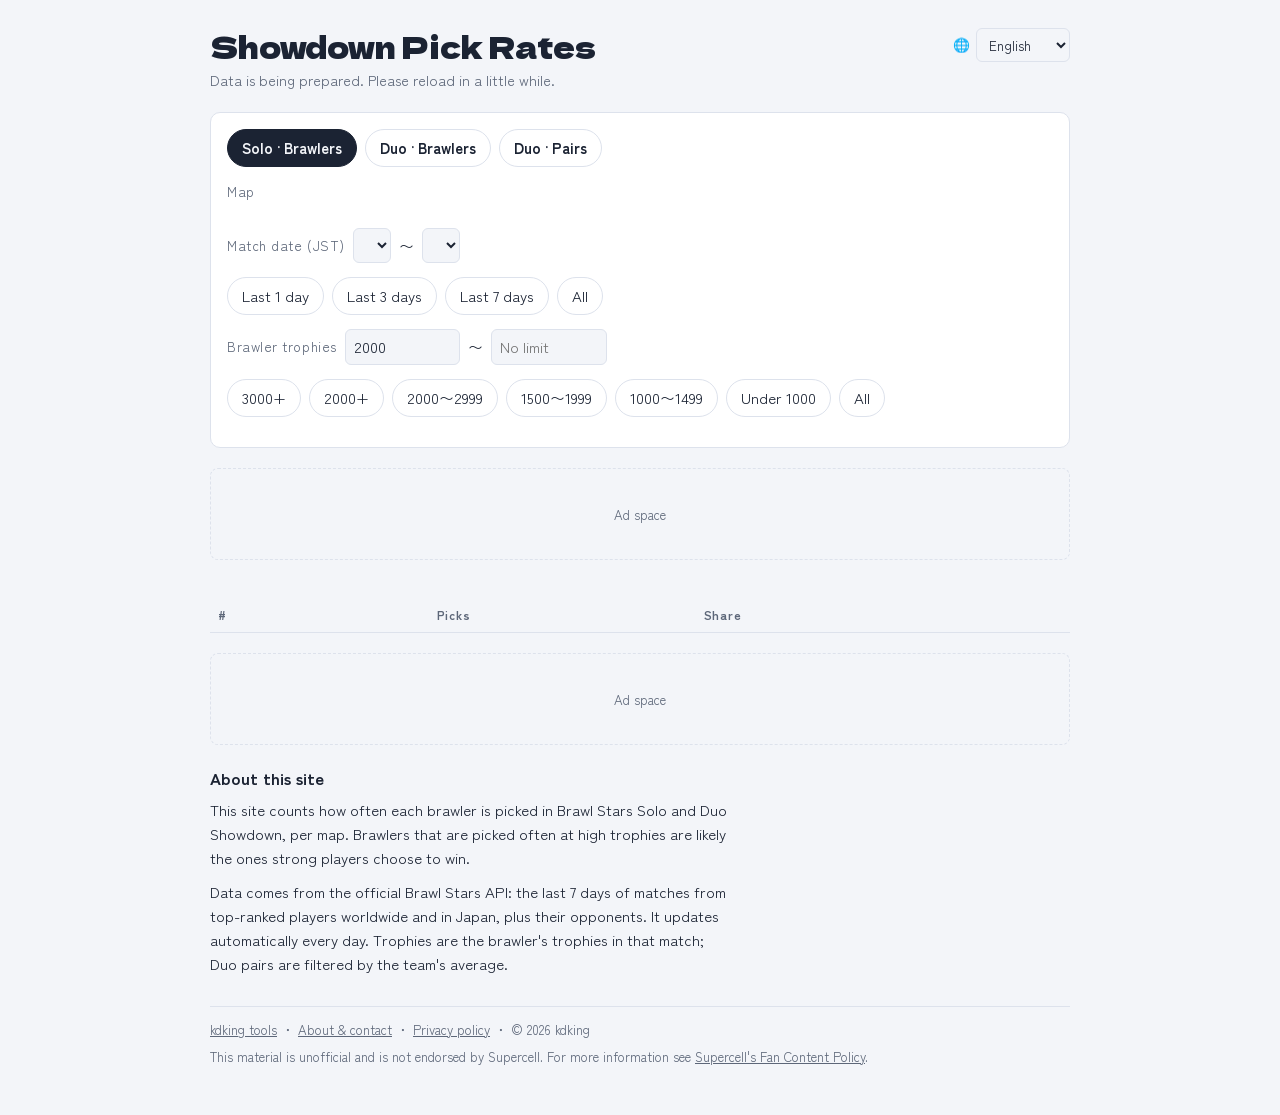
==== site/index.html @ 7e63c202 "使用数をマップ・日付・トロフィー帯ごとに数えて持ち、data.json の肥大化を防ぐ 1時間ごとの収集で試合数が増えても、ページのデータ量がほぼ増えないようにする。 アカウント表示用の3000以上の" ====
<!doctype html>
<html lang="ja">
<head>
<meta charset="utf-8">
<meta name="viewport" content="width=device-width, initial-scale=1, viewport-fit=cover">
<title>バトロワ使用率｜ブロスタ バトルロワイヤルの強キャラ統計</title>
<meta name="description" content="ブロスタ（Brawl Stars）のソロ・デュオバトルロワイヤル（ショーダウン）で、高トロフィー帯によく使われているキャラと組み合わせをマップ別に集計。レート帯・期間を絞って使用数ランキングを確認できます。毎日自動更新。">
<link rel="canonical" href="https://brawl.kdking-tools.com/">
<link rel="alternate" hreflang="ja" href="https://brawl.kdking-tools.com/">
<link rel="alternate" hreflang="en" href="https://brawl.kdking-tools.com/?lang=en">
<link rel="alternate" hreflang="zh-Hans" href="https://brawl.kdking-tools.com/?lang=zh">
<link rel="alternate" hreflang="ko" href="https://brawl.kdking-tools.com/?lang=ko">
<meta property="og:type" content="website">
<meta property="og:title" content="バトロワ使用率">
<meta property="og:description" content="ブロスタのソロ・デュオバトルロワイヤルで高レート帯に使われているキャラと組み合わせのランキング。">
<meta property="og:url" content="https://brawl.kdking-tools.com/">
<meta name="claude:viewport-fit-sides" content="cover">
<link rel="stylesheet" href="https://fonts.googleapis.com/css2?family=Dela+Gothic+One&family=Zen+Kaku+Gothic+New:wght@400;700&display=swap">
<style>
/* Layout: 1カラムの操作盤。上にマップ・期間・レート帯の絞り込み、下にランキング表。 */
:root {
  --bg: #f3f5f9;
  --panel: #ffffff;
  --fg: #1b2333;
  --muted: #5d6779;
  --line: #dde2ec;
  --accent: #e2a500;
  --accent-ink: #2a1f00;
  --bar: #3b6fd8;
  --bar-soft: #dbe5fa;
  --font-display: "Dela Gothic One", "Hiragino Sans", "Yu Gothic", sans-serif;
  --font-body: "Zen Kaku Gothic New", "Hiragino Sans", "Yu Gothic", system-ui, sans-serif;
}
@media (prefers-color-scheme: dark) { :root:not([data-theme="light"]) {
  --bg: #12161f; --panel: #1b2130; --fg: #e8ecf4; --muted: #9aa4b8; --line: #2c3446;
  --accent: #f2b81c; --accent-ink: #1c1400; --bar: #6f9bf0; --bar-soft: #263451; color-scheme: dark;
} }
:root[data-theme="dark"] {
  --bg: #12161f; --panel: #1b2130; --fg: #e8ecf4; --muted: #9aa4b8; --line: #2c3446;
  --accent: #f2b81c; --accent-ink: #1c1400; --bar: #6f9bf0; --bar-soft: #263451; color-scheme: dark;
}
body { margin: 0; background: var(--bg); color: var(--fg); font-family: var(--font-body); font-size: 15px; line-height: 1.6; }
.wrap { max-width: 860px; margin: 0 auto; padding-block: 28px 48px;
  padding-left: max(16px, env(safe-area-inset-left, 0px)); padding-right: max(16px, env(safe-area-inset-right, 0px));
  display: grid; gap: 20px; }
h1 { font-family: var(--font-display); font-weight: 400; font-size: 1.9rem; line-height: 1.2; margin: 0; text-wrap: balance; }
.sub { color: var(--muted); margin: 4px 0 0; font-size: .9rem; }
.notice { background: var(--accent); color: var(--accent-ink); padding: 8px 12px; border-radius: 6px; font-weight: 700; font-size: .9rem; }
.controls { background: var(--panel); border: 1px solid var(--line); border-radius: 10px; padding: 16px; display: grid; gap: 14px; }
.tabs, .chips { display: flex; flex-wrap: wrap; gap: 8px; }
button { font: inherit; cursor: pointer; border: 1px solid var(--line); background: transparent; color: var(--fg); border-radius: 999px; padding: 6px 14px; }
button[aria-pressed="true"] { background: var(--fg); color: var(--bg); border-color: var(--fg); }
button:focus-visible, input:focus-visible { outline: 2px solid var(--accent); outline-offset: 2px; }
.tabs button { font-weight: 700; }
.range { display: flex; flex-wrap: wrap; align-items: center; gap: 8px; }
.range label { font-size: .85rem; color: var(--muted); letter-spacing: .04em; }
.range input { width: 6.5em; font: inherit; padding: 5px 8px; border: 1px solid var(--line); border-radius: 6px; background: var(--bg); color: var(--fg); font-variant-numeric: tabular-nums; }
.summary { display: flex; flex-wrap: wrap; gap: 6px 20px; color: var(--muted); font-size: .9rem; font-variant-numeric: tabular-nums; }
.summary b { color: var(--fg); }
.rule { font-size: .82rem; color: var(--muted); margin: 0; }
.table-wrap { overflow-x: auto; }
table { width: 100%; border-collapse: collapse; font-variant-numeric: tabular-nums; }
th { text-align: left; font-size: .78rem; color: var(--muted); font-weight: 700; letter-spacing: .06em; padding: 6px 8px; border-bottom: 1px solid var(--line); }
td { padding: 7px 8px; border-bottom: 1px solid var(--line); vertical-align: middle; }
td.rank { width: 2.5em; color: var(--muted); }
td.name { font-weight: 700; }
td.num { text-align: right; width: 5em; }
td.barcell { width: 40%; min-width: 120px; }
.bar { height: 10px; background: var(--bar-soft); border-radius: 5px; overflow: hidden; }
.bar > span { display: block; height: 100%; background: var(--bar); border-radius: 5px; }
tr.top td.rank { color: var(--accent); font-family: var(--font-display); }
.empty { color: var(--muted); padding: 24px 8px; }
.field { display: flex; flex-wrap: wrap; align-items: center; gap: 8px; }
.field > label, .group-label { font-size: .85rem; color: var(--muted); letter-spacing: .04em; min-width: 7.5em; }
select, .field input { font: inherit; padding: 5px 8px; border: 1px solid var(--line); border-radius: 6px; background: var(--bg); color: var(--fg); font-variant-numeric: tabular-nums; }
.field input { width: 6.5em; }
.wrap > *, .controls > * { min-width: 0; }
.maps { display: flex; gap: 10px; overflow-x: auto; padding-bottom: 6px; scroll-snap-type: x proximity; }
.map { flex: 0 0 auto; width: 112px; border-radius: 10px; padding: 0; overflow: hidden; display: grid; grid-template-rows: 64px auto; text-align: left; scroll-snap-align: start; }
.map .thumb { background: var(--bar-soft); display: grid; place-items: center; font-family: var(--font-display); color: var(--muted); font-size: 1.1rem; overflow: hidden; }
.map .thumb img { width: 100%; height: 64px; object-fit: cover; display: block; }
.map .cap { padding: 5px 8px 7px; font-size: .78rem; line-height: 1.3; }
.map .cap small { display: block; color: var(--muted); font-variant-numeric: tabular-nums; }
.map[aria-pressed="true"] { background: var(--panel); color: var(--fg); border: 2px solid var(--accent); }
.who { display: flex; align-items: center; gap: 10px; flex-wrap: wrap; }
.who .plus { color: var(--muted); font-weight: 400; }
.pair { display: inline-flex; align-items: center; gap: 8px; white-space: nowrap; }
.icon { width: 40px; height: 40px; border-radius: 9px; background: var(--bar-soft); flex: none; object-fit: contain; display: inline-grid; place-items: center; font-family: var(--font-display); font-size: .8rem; color: var(--bar); }
tr.row { cursor: pointer; }
tr.row:hover td { background: var(--bar-soft); }
tr.row[aria-expanded="true"] td { background: var(--bar-soft); }
tr.row:focus-visible { outline: 2px solid var(--accent); outline-offset: -2px; }
tr.detail > td { padding: 4px 8px 14px; }
.accounts { background: var(--panel); border: 1px solid var(--line); border-radius: 8px; padding: 6px 10px; }
.accounts table td { padding: 5px 6px; font-weight: 400; }
.acct { display: inline-flex; flex-direction: column; line-height: 1.25; }
.acct small { color: var(--muted); font-size: .75rem; }
.accounts .plus { color: var(--muted); margin: 0 6px; }
tr.top .icon { box-shadow: 0 0 0 2px var(--accent); }
@media (max-width: 560px) { td.barcell { display: none; } .icon { width: 34px; height: 34px; } .pair .nm { display: none; } }
.ad-slot { min-height: 90px; display: flex; align-items: center; justify-content: center; border: 1px dashed var(--line); border-radius: 8px; color: var(--muted); font-size: .82rem; }
.intro h2 { font-size: 1.05rem; margin: 0 0 6px; }
.intro p { margin: 0 0 10px; max-width: 65ch; }
.site-footer { display: grid; gap: 6px; padding-top: 12px; border-top: 1px solid var(--line); font-size: .82rem; color: var(--muted); }
.site-footer a { color: inherit; }
header { display: flex; flex-wrap: wrap; justify-content: space-between; align-items: flex-start; gap: 10px 16px; }
.lang { display: flex; align-items: center; gap: 6px; font-size: .85rem; color: var(--muted); }
</style>
</head>
<body>
<div class="wrap">
  <header>
    <div>
      <h1 data-i18n="title">バトロワ使用率</h1>
      <p class="sub" id="period" data-i18n="loading">データを読み込んでいます</p>
    </div>
    <label class="lang"><span aria-hidden="true">🌐</span><select id="lang" aria-label="Language">
        <option value="ja">日本語</option>
        <option value="en">English</option>
        <option value="zh">简体中文</option>
        <option value="ko">한국어</option>
      </select>
    </label>
  </header>
  <div class="notice" id="sampleNotice" data-i18n="sample" hidden>これは画面確認用のダミーデータです。実際の使用率ではありません。</div>

  <section class="controls" data-i18n-label="filters" aria-label="絞り込み">
    <div class="tabs" role="group">
      <button data-view="solo" aria-pressed="true" data-i18n="tabSolo">ソロ キャラ別</button>
      <button data-view="duo" aria-pressed="false" data-i18n="tabDuo">デュオ キャラ別</button>
      <button data-view="pair" aria-pressed="false" data-i18n="tabPair">デュオ 組み合わせ</button>
    </div>
    <div>
      <div class="group-label" style="margin-bottom:6px" data-i18n="map">マップ</div>
      <div class="maps" id="maps" role="group"></div>
    </div>
    <div class="field">
      <label for="dayFrom" data-i18n="date">試合日（日本時間）</label>
      <select id="dayFrom"></select><span>〜</span><select id="dayTo"></select>
    </div>
    <div class="chips" role="group" id="dayChips">
      <button data-days="1" data-i18n="last1">直近1日</button><button data-days="3" data-i18n="last3">直近3日</button><button data-days="7" data-i18n="last7">直近7日</button><button data-days="0" data-i18n="all">すべて</button>
    </div>
    <div class="field">
      <label for="min" data-i18n="trophies">キャラトロフィー</label>
      <input id="min" type="number" inputmode="numeric" min="0" step="50" value="2000">
      <span>〜</span>
      <input id="max" type="number" inputmode="numeric" min="0" step="50" data-i18n-placeholder="noMax" placeholder="上限なし">
    </div>
    <div class="chips" role="group" id="trophyChips">
      <button data-min="3000" data-max="" data-i18n="over3000">3000以上</button>
      <button data-min="2000" data-max="" data-i18n="over2000">2000以上</button>
      <button data-min="2000" data-max="2999">2000〜2999</button>
      <button data-min="1500" data-max="1999">1500〜1999</button>
      <button data-min="1000" data-max="1499">1000〜1499</button>
      <button data-min="" data-max="999" data-i18n="under999">999以下</button>
      <button data-min="" data-max="" data-i18n="all">すべて</button>
    </div>
    <p class="rule" id="rule"></p>
  </section>

  <div class="ad-slot" data-i18n="ad">広告枠（準備中）</div>

  <div class="summary" id="summary"></div>
  <div class="table-wrap"><table>
    <thead><tr><th>#</th><th id="colName"></th><th class="num" data-i18n="uses">使用数</th><th class="num" data-i18n="share">割合</th><th></th></tr></thead>
    <tbody id="rows"></tbody>
  </table></div>

  <div class="ad-slot" data-i18n="ad">広告枠（準備中）</div>

  <section class="intro">
    <h2 data-i18n="aboutTitle">このサイトについて</h2>
    <p data-i18n="about1">ブロスタのソロ・デュオバトルロワイヤル（ショーダウン）で、どのキャラがどのくらい使われているかをマップ別に集計しています。高いトロフィー帯でよく使われているキャラは、上手なプレイヤーが勝つために選んでいるキャラと考えられます。</p>
    <p data-i18n="about2">データは Brawl Stars 公式APIから、世界と日本のランキング上位プレイヤーとその対戦相手の直近1週間の試合を集めたものです。毎日自動で更新しています。トロフィーはその試合で使ったキャラのトロフィーで、デュオの組み合わせはチーム2人の平均で絞り込みます。</p>
  </section>

  <footer class="site-footer">
    <div><a href="https://kdking-tools.com/">kdking tools</a> ・ <a href="about.html" data-i18n="aboutLink">運営者情報・お問い合わせ</a> ・ <a href="privacy.html" data-i18n="privacy">プライバシーポリシー</a> ・ © 2026 kdking</div>
    <div>This material is unofficial and is not endorsed by Supercell. For more information see <a href="https://www.supercell.com/fan-content-policy" rel="noopener">Supercell's Fan Content Policy</a>.</div>
  </footer>
</div>

<script>
// 文言は日本語・英語・中国語（簡体字）・韓国語。マップ名は data.json の翻訳を使い、キャラ名は公式APIの英語名のまま出す。
const I18N = {
  ja: {
    pageTitle: "バトロワ使用率｜ブロスタ バトルロワイヤルの強キャラ統計",
    title: "バトロワ使用率", loading: "データを読み込んでいます", language: "言語",
    sample: "これは画面確認用のダミーデータです。実際の使用率ではありません。", filters: "絞り込み",
    tabSolo: "ソロ キャラ別", tabDuo: "デュオ キャラ別", tabPair: "デュオ 組み合わせ",
    map: "マップ", allMaps: "全マップ", unknownMap: "不明", matchesN: "{n} 試合",
    date: "試合日（日本時間）", last1: "直近1日", last3: "直近3日", last7: "直近7日", all: "すべて",
    trophies: "キャラトロフィー", noMax: "上限なし", over3000: "3000以上", over2000: "2000以上", under999: "999以下",
    ad: "広告枠（準備中）", uses: "使用数", share: "割合", brawler: "キャラ", combo: "組み合わせ",
    period: "{from} 〜 {to} の試合　ソロ {solo} 試合 / デュオ {duo} 試合",
    sumMatches: "試合 <b>{n}</b>", sumTotal: "対象 <b>{n}</b> {unit}", unitUses: "使用", unitTeams: "チーム", sumKinds: "種類 <b>{n}</b>",
    fewSamples: "件数が少ないため順位はぶれやすいです", empty: "この条件の試合はまだありません。範囲を広げてください。",
    ruleSolo: "ソロバトロワで、そのキャラのトロフィーが指定の範囲にあった使用を1回として数えます。",
    ruleDuo: "デュオバトロワで、各プレイヤーのキャラトロフィーが指定の範囲にあった使用を1回として数えます。",
    rulePair: "デュオバトロワの同じチーム2人のキャラの組み合わせを、2人の平均トロフィーで絞って数えます。",
    accountsOn: "行を押すと、使っていたアカウントが出ます。",
    accountsOff: "キャラトロフィー{n}以上で絞ると、行を押して使っていたアカウントを見られます。",
    account: "アカウント", team: "チーム", acUses: "使用", maxTrophy: "最高トロ", maxAvgTrophy: "最高平均トロ", avgPlace: "平均順位",
    top30: "使用回数の多い30件を表示しています。", loadError: "データを準備しています。しばらくしてから開き直してください。",
    aboutTitle: "このサイトについて",
    about1: "ブロスタのソロ・デュオバトルロワイヤル（ショーダウン）で、どのキャラがどのくらい使われているかをマップ別に集計しています。高いトロフィー帯でよく使われているキャラは、上手なプレイヤーが勝つために選んでいるキャラと考えられます。",
    about2: "データは Brawl Stars 公式APIから、世界と日本のランキング上位プレイヤーとその対戦相手の直近1週間の試合を集めたものです。毎日自動で更新しています。トロフィーはその試合で使ったキャラのトロフィーで、デュオの組み合わせはチーム2人の平均で絞り込みます。",
    aboutLink: "運営者情報・お問い合わせ", privacy: "プライバシーポリシー",
  },
  en: {
    pageTitle: "Showdown Pick Rates | Brawl Stars Solo & Duo Showdown Stats",
    title: "Showdown Pick Rates", loading: "Loading data…", language: "Language",
    sample: "This is dummy data for layout testing, not real pick rates.", filters: "Filters",
    tabSolo: "Solo · Brawlers", tabDuo: "Duo · Brawlers", tabPair: "Duo · Pairs",
    map: "Map", allMaps: "All maps", unknownMap: "Unknown", matchesN: "{n} matches",
    date: "Match date (JST)", last1: "Last 1 day", last3: "Last 3 days", last7: "Last 7 days", all: "All",
    trophies: "Brawler trophies", noMax: "No limit", over3000: "3000+", over2000: "2000+", under999: "Under 1000",
    ad: "Ad space", uses: "Picks", share: "Share", brawler: "Brawler", combo: "Pair",
    period: "Matches from {from} to {to} · Solo {solo} / Duo {duo}",
    sumMatches: "Matches <b>{n}</b>", sumTotal: "Counted <b>{n}</b> {unit}", unitUses: "picks", unitTeams: "teams", sumKinds: "Kinds <b>{n}</b>",
    fewSamples: "Small sample: rankings may be unstable", empty: "No matches for these filters yet. Try widening them.",
    ruleSolo: "Counts each Solo Showdown pick whose brawler trophies fall in the selected range.",
    ruleDuo: "Counts each Duo Showdown player's pick whose brawler trophies fall in the selected range.",
    rulePair: "Counts brawler pairs on the same Duo Showdown team, filtered by the two players' average trophies.",
    accountsOn: "Tap a row to see the accounts that used it.",
    accountsOff: "Filter to {n}+ brawler trophies to tap a row and see the accounts that used it.",
    account: "Account", team: "Team", acUses: "Picks", maxTrophy: "Best", maxAvgTrophy: "Best avg", avgPlace: "Avg rank",
    top30: "Showing the 30 most frequent.", loadError: "Data is being prepared. Please reload in a little while.",
    aboutTitle: "About this site",
    about1: "This site counts how often each brawler is picked in Brawl Stars Solo and Duo Showdown, per map. Brawlers that are picked often at high trophies are likely the ones strong players choose to win.",
    about2: "Data comes from the official Brawl Stars API: the last 7 days of matches from top-ranked players worldwide and in Japan, plus their opponents. It updates automatically every day. Trophies are the brawler's trophies in that match; Duo pairs are filtered by the team's average.",
    aboutLink: "About & contact", privacy: "Privacy policy",
  },
  zh: {
    pageTitle: "荒野乱斗 大逃杀使用率｜单人/双人大逃杀强势英雄统计",
    title: "大逃杀使用率", loading: "正在加载数据…", language: "语言",
    sample: "这是用于界面测试的示例数据，并非真实使用率。", filters: "筛选",
    tabSolo: "单人 · 英雄", tabDuo: "双人 · 英雄", tabPair: "双人 · 组合",
    map: "地图", allMaps: "全部地图", unknownMap: "未知", matchesN: "{n} 场",
    date: "对战日期（日本时间）", last1: "最近1天", last3: "最近3天", last7: "最近7天", all: "全部",
    trophies: "英雄奖杯", noMax: "无上限", over3000: "3000以上", over2000: "2000以上", under999: "999以下",
    ad: "广告位", uses: "使用次数", share: "占比", brawler: "英雄", combo: "组合",
    period: "{from} 至 {to} 的对战　单人 {solo} 场 / 双人 {duo} 场",
    sumMatches: "对战 <b>{n}</b>", sumTotal: "统计 <b>{n}</b> {unit}", unitUses: "次", unitTeams: "队", sumKinds: "种类 <b>{n}</b>",
    fewSamples: "样本较少，排名可能不稳定", empty: "该条件下暂无对战，请放宽筛选范围。",
    ruleSolo: "在单人大逃杀中，英雄奖杯处于所选范围内的每次使用计为1次。",
    ruleDuo: "在双人大逃杀中，每位玩家的英雄奖杯处于所选范围内的每次使用计为1次。",
    rulePair: "统计双人大逃杀同一队伍两名玩家的英雄组合，按两人的平均奖杯筛选。",
    accountsOn: "点击某一行即可查看使用过的账号。",
    accountsOff: "将英雄奖杯筛选为{n}以上后，点击某一行即可查看使用过的账号。",
    account: "账号", team: "队伍", acUses: "使用", maxTrophy: "最高奖杯", maxAvgTrophy: "最高平均奖杯", avgPlace: "平均名次",
    top30: "显示使用次数最多的30个。", loadError: "数据准备中，请稍后重新打开。",
    aboutTitle: "关于本站",
    about1: "本站按地图统计荒野乱斗单人和双人大逃杀中各英雄的使用频率。在高奖杯段经常被使用的英雄，可以认为是高手为了获胜而选择的英雄。",
    about2: "数据来自 Brawl Stars 官方API，收集了全球及日本排行榜前列玩家及其对手最近7天的对战，每天自动更新。奖杯为该场对战所用英雄的奖杯，双人组合按队伍两人的平均奖杯筛选。",
    aboutLink: "运营者信息・联系方式", privacy: "隐私政策",
  },
  ko: {
    pageTitle: "쇼다운 픽률｜브롤스타즈 솔로・듀오 쇼다운 강캐 통계",
    title: "쇼다운 픽률", loading: "데이터를 불러오는 중…", language: "언어",
    sample: "화면 확인용 더미 데이터입니다. 실제 픽률이 아닙니다.", filters: "필터",
    tabSolo: "솔로 · 브롤러", tabDuo: "듀오 · 브롤러", tabPair: "듀오 · 조합",
    map: "맵", allMaps: "전체 맵", unknownMap: "알 수 없음", matchesN: "{n} 경기",
    date: "경기 날짜 (일본 시간)", last1: "최근 1일", last3: "최근 3일", last7: "최근 7일", all: "전체",
    trophies: "브롤러 트로피", noMax: "상한 없음", over3000: "3000 이상", over2000: "2000 이상", under999: "999 이하",
    ad: "광고 영역", uses: "사용 수", share: "비율", brawler: "브롤러", combo: "조합",
    period: "{from} ~ {to} 경기　솔로 {solo} 경기 / 듀오 {duo} 경기",
    sumMatches: "경기 <b>{n}</b>", sumTotal: "대상 <b>{n}</b> {unit}", unitUses: "회", unitTeams: "팀", sumKinds: "종류 <b>{n}</b>",
    fewSamples: "표본이 적어 순위가 흔들릴 수 있습니다", empty: "이 조건의 경기가 아직 없습니다. 범위를 넓혀 주세요.",
    ruleSolo: "솔로 쇼다운에서 브롤러 트로피가 선택한 범위에 있는 사용을 1회로 셉니다.",
    ruleDuo: "듀오 쇼다운에서 각 플레이어의 브롤러 트로피가 선택한 범위에 있는 사용을 1회로 셉니다.",
    rulePair: "듀오 쇼다운 같은 팀 두 명의 브롤러 조합을 두 사람의 평균 트로피로 걸러 셉니다.",
    accountsOn: "행을 누르면 사용한 계정이 표시됩니다.",
    accountsOff: "브롤러 트로피를 {n} 이상으로 거르면 행을 눌러 사용한 계정을 볼 수 있습니다.",
    account: "계정", team: "팀", acUses: "사용", maxTrophy: "최고 트로피", maxAvgTrophy: "최고 평균", avgPlace: "평균 순위",
    top30: "사용 횟수가 많은 30개를 표시합니다.", loadError: "데이터를 준비 중입니다. 잠시 후 다시 열어 주세요.",
    aboutTitle: "이 사이트에 대해",
    about1: "브롤스타즈 솔로・듀오 쇼다운에서 각 브롤러가 얼마나 사용되는지 맵별로 집계합니다. 높은 트로피 구간에서 자주 쓰이는 브롤러는 잘하는 플레이어가 이기기 위해 고르는 브롤러라고 볼 수 있습니다.",
    about2: "데이터는 Brawl Stars 공식 API에서 세계 및 일본 랭킹 상위 플레이어와 그 상대의 최근 7일 경기를 모은 것입니다. 매일 자동으로 갱신됩니다. 트로피는 그 경기에서 사용한 브롤러의 트로피이며, 듀오 조합은 팀 두 사람의 평균으로 거릅니다.",
    aboutLink: "운영자 정보・문의", privacy: "개인정보 처리방침",
  },
};
const LANGS = Object.keys(I18N);
let lang = "ja";
function t(key, vars = {}) {
  const s = I18N[lang][key] ?? I18N.ja[key] ?? key;
  return s.replace(/\{(\w+)\}/g, (_, k) => vars[k] ?? "");
}
function pickLang() {
  const q = new URLSearchParams(location.search).get("lang");
  if (LANGS.includes(q)) return q;
  try { const saved = localStorage.getItem("lang"); if (LANGS.includes(saved)) return saved; } catch (e) {}
  for (const l of navigator.languages || [navigator.language]) {
    const base = String(l).toLowerCase().slice(0, 2);
    if (LANGS.includes(base)) return base;
  }
  return "ja";
}
function applyLang() {
  document.documentElement.lang = lang === "zh" ? "zh-Hans" : lang;
  document.title = t("pageTitle");
  for (const el of document.querySelectorAll("[data-i18n]")) el.textContent = t(el.dataset.i18n);
  for (const el of document.querySelectorAll("[data-i18n-placeholder]")) el.placeholder = t(el.dataset.i18nPlaceholder);
  for (const el of document.querySelectorAll("[data-i18n-label]")) el.setAttribute("aria-label", t(el.dataset.i18nLabel));
  $("lang").value = lang;
  renderPeriod();
  render();
}

// 画像は Brawlify の CDN（キャラ・マップのIDで引く）。読めなければ頭文字やマップ名で代用する。
const IMG = {
  brawler: (id) => `https://cdn.brawlify.com/brawlers/borderless/${id}.png`,
  map: (id) => `https://cdn.brawlify.com/maps/regular/${id}.png`,
};
const state = { view: "solo", map: -1, data: null, open: null };
const RULE_KEY = { solo: "ruleSolo", duo: "ruleDuo", pair: "rulePair" };
const LIMIT = { solo: 200, duo: 200, pair: 30 };
const $ = (id) => document.getElementById(id);

function num(v) { return v === "" ? null : Number(v); }
function inBand(t, lo, hi) { return (lo === null || t >= lo) && (hi === null || t <= hi); }
function fmtDay(d) { const s = String(d); return `${s.slice(0, 4)}/${s.slice(4, 6)}/${s.slice(6, 8)}`; }
function fmtNum(n) { return n.toLocaleString(lang); }
function escapeHtml(s) { return String(s).replace(/[&<>"]/g, (c) => ({ "&": "&amp;", "<": "&lt;", ">": "&gt;", '"': "&quot;" }[c])); }

// 期間・マップで絞り込む（各行の先頭は [マップ, 日付, ...]）
function inScope(row) {
  const from = Number($("dayFrom").value), to = Number($("dayTo").value);
  return row[1] >= from && row[1] <= to && (state.map < 0 || row[0] === state.map);
}
function icon(b) {
  const br = state.data.brawlers[b];
  if (!br.id) return `<span class="icon">${escapeHtml(br.name.slice(0, 2))}</span>`;
  return `<img class="icon" src="${IMG.brawler(br.id)}" alt="" loading="lazy" data-fallback="${escapeHtml(br.name.slice(0, 2))}">`;
}

// 使用数は (マップ, 日付, キャラ, トロフィー帯) ごとに数えた行で届く。トロフィー帯は data.bucket 刻みの下限値。
// solo/duo: [マップ, 日付, キャラ, 帯, 使用数]、pair: [マップ, 日付, キャラA, キャラB, 平均の帯, チーム数]
function tally() {
  const d = state.data, lo = num($("min").value), hi = num($("max").value);
  const counts = new Map();
  const add = (k, n) => counts.set(k, (counts.get(k) || 0) + n);
  if (state.view === "pair") {
    for (const r of d.pair) if (inScope(r) && inBand(r[4], lo, hi)) add(r[2] + "," + r[3], r[5]);
  } else {
    for (const r of d[state.view]) if (inScope(r) && inBand(r[3], lo, hi)) add(r[2], r[4]);
  }
  const total = [...counts.values()].reduce((s, n) => s + n, 0);
  return { rows: [...counts.entries()].sort((x, y) => y[1] - x[1]), total };
}

// そのキャラ（組み合わせ）を使っていたアカウントを、今の絞り込み条件で集計する
// accounts.solo/duo: [マップ, 日付, キャラ, プレイヤー, トロフィー, 順位]
// accounts.pair: [マップ, 日付, キャラA, キャラB, プレイヤーA, プレイヤーB, 平均トロフィー, 順位]
function accounts(key) {
  const lo = num($("min").value), hi = num($("max").value);
  const acc = new Map();
  const add = (k, tr, place) => {
    const a = acc.get(k) || { n: 0, max: 0, places: 0 };
    a.n++; a.max = Math.max(a.max, tr); a.places += place; acc.set(k, a);
  };
  const [ka, kb] = String(key).split(",").map(Number);
  for (const r of state.data.accounts[state.view]) {
    if (!inScope(r)) continue;
    if (state.view === "pair") { if (r[2] === ka && r[3] === kb && inBand(r[6], lo, hi)) add(r[4] + "," + r[5], r[6], r[7]); }
    else if (r[2] === ka && inBand(r[4], lo, hi)) add(r[3], r[4], r[5]);
  }
  return [...acc.entries()].sort((x, y) => y[1].n - x[1].n || y[1].max - x[1].max);
}

function canShowAccounts() { const lo = num($("min").value); return lo !== null && lo >= state.data.accountMin; }

function playerLabel(p) {
  const [tag, name] = state.data.players[p];
  return `<span class="acct">${name ? escapeHtml(name) : ""}<small>${escapeHtml(tag)}</small></span>`;
}

function renderAccounts(key) {
  const list = accounts(key);
  const pair = state.view === "pair";
  const rows = list.slice(0, 30).map(([k, a]) => `<tr><td>${String(k).split(",").map((p) => playerLabel(Number(p))).join('<span class="plus">＋</span>')}</td>
    <td class="num">${a.n}</td><td class="num">${fmtNum(a.max)}</td><td class="num">${(a.places / a.n).toFixed(1)}</td></tr>`).join("");
  return `<div class="accounts"><table><thead><tr><th>${t(pair ? "team" : "account")}（${fmtNum(list.length)}）</th><th class="num">${t("acUses")}</th><th class="num">${t(pair ? "maxAvgTrophy" : "maxTrophy")}</th><th class="num">${t("avgPlace")}</th></tr></thead>
    <tbody>${rows}</tbody></table>${list.length > 30 ? `<p class="rule">${t("top30")}</p>` : ""}</div>`;
}

// matches: [ソロ/デュオ, マップ, 日付, 試合数]
function matchCounts() {
  const mode = state.view === "solo" ? "solo" : "duo", from = Number($("dayFrom").value), to = Number($("dayTo").value);
  const count = new Map();
  for (const [md, mp, day, n] of state.data.matches) if (md === mode && day >= from && day <= to) count.set(mp, (count.get(mp) || 0) + n);
  return count;
}

function renderMaps(count) {
  const d = state.data;
  if (state.map >= 0 && !count.has(state.map)) state.map = -1;
  const mode = state.view === "solo" ? "solo" : "duo";
  const all = [...count.values()].reduce((s, n) => s + n, 0);
  const cards = [[-1, all], ...[...count.entries()].sort((a, b) => b[1] - a[1])];
  $("maps").innerHTML = cards.map(([i, n]) => {
    const mp = i < 0 ? null : d.maps[i];
    const id = mp && (mp.ids[mode] || Object.values(mp.ids)[0]);
    const thumb = id ? `<img src="${IMG.map(id)}" alt="" loading="lazy" data-hide>` : (mp ? "" : "ALL");
    const name = mp ? (mp.name === "不明" ? t("unknownMap") : escapeHtml((mp.local && mp.local[lang]) || mp.name)) : t("allMaps");
    return `<button class="map" data-map="${i}" aria-pressed="${i === state.map}">
      <span class="thumb">${thumb}</span>
      <span class="cap">${name}<small>${t("matchesN", { n: fmtNum(n) })}</small></span></button>`;
  }).join("");
}

function renderPeriod() {
  const d = state.data;
  if (!d) return;
  $("period").textContent = t("period", {
    from: fmtDay(d.days[0]), to: fmtDay(d.days[d.days.length - 1]), solo: fmtNum(d.matches.reduce((s, r) => s + (r[0] === "solo" ? r[3] : 0), 0)),
    duo: fmtNum(d.matches.reduce((s, r) => s + (r[0] === "duo" ? r[3] : 0), 0)),
  });
}

function render() {
  if (!state.data) return;
  const count = matchCounts();
  renderMaps(count);
  const { rows, total } = tally();
  const nMatches = state.map < 0 ? [...count.values()].reduce((s, n) => s + n, 0) : count.get(state.map) || 0;
  const unit = t(state.view === "pair" ? "unitTeams" : "unitUses");
  $("summary").innerHTML = `<span>${t("sumMatches", { n: fmtNum(nMatches) })}</span><span>${t("sumTotal", { n: fmtNum(total), unit })}</span><span>${t("sumKinds", { n: rows.length })}</span>` +
    (total > 0 && total < 300 ? `<span>${t("fewSamples")}</span>` : "");
  const showAcc = canShowAccounts();
  $("rule").textContent = t(RULE_KEY[state.view]) + " " + (showAcc ? t("accountsOn") : t("accountsOff", { n: state.data.accountMin }));
  $("colName").textContent = t(state.view === "pair" ? "combo" : "brawler");
  const br = state.data.brawlers;
  const top = rows.slice(0, LIMIT[state.view]);
  const max = top.length ? top[0][1] : 1;
  $("rows").innerHTML = top.length ? top.map(([key, n], i) => {
    let who;
    if (state.view === "pair") {
      const [a, b] = key.split(",").map(Number);
      who = `<span class="pair">${icon(a)}<span class="nm">${escapeHtml(br[a].name)}</span></span><span class="plus">＋</span><span class="pair">${icon(b)}<span class="nm">${escapeHtml(br[b].name)}</span></span>`;
    } else {
      who = `${icon(key)}<span>${escapeHtml(br[key].name)}</span>`;
    }
    const open = showAcc && String(key) === String(state.open);
    const rowAttr = showAcc ? `class="row ${i < 3 ? "top" : ""}" data-key="${key}" aria-expanded="${open}" tabindex="0"` : `class="${i < 3 ? "top" : ""}"`;
    return `<tr ${rowAttr}><td class="rank">${i + 1}</td><td class="name"><div class="who">${who}</div></td>
    <td class="num">${fmtNum(n)}</td><td class="num">${(n / total * 100).toFixed(1)}%</td>
    <td class="barcell"><div class="bar"><span style="width:${(n / max * 100).toFixed(1)}%"></span></div></td></tr>` +
      (open ? `<tr class="detail"><td></td><td colspan="4">${renderAccounts(key)}</td></tr>` : "");
  }).join("") : `<tr><td colspan="5" class="empty">${t("empty")}</td></tr>`;
  for (const btn of document.querySelectorAll("[data-view]")) btn.setAttribute("aria-pressed", btn.dataset.view === state.view);
  for (const c of document.querySelectorAll("#trophyChips button"))
    c.setAttribute("aria-pressed", c.dataset.min === $("min").value && c.dataset.max === $("max").value);
  const days = state.data.days, from = Number($("dayFrom").value), to = Number($("dayTo").value);
  for (const c of document.querySelectorAll("#dayChips button")) {
    const k = Number(c.dataset.days);
    const want = k ? days[Math.max(0, days.length - k)] : days[0];
    c.setAttribute("aria-pressed", to === days[days.length - 1] && from === want);
  }
}

// 画像が読めなかったときの代用表示
document.addEventListener("error", (e) => {
  const img = e.target;
  if (!(img instanceof HTMLImageElement)) return;
  if (img.hasAttribute("data-hide")) { img.remove(); return; }
  if (img.dataset.fallback) { const s = document.createElement("span"); s.className = img.className; s.textContent = img.dataset.fallback; img.replaceWith(s); }
}, true);

for (const btn of document.querySelectorAll("[data-view]")) btn.addEventListener("click", () => { state.view = btn.dataset.view; state.open = null; render(); });
for (const c of document.querySelectorAll("#trophyChips button")) c.addEventListener("click", () => { $("min").value = c.dataset.min; $("max").value = c.dataset.max; render(); });
for (const c of document.querySelectorAll("#dayChips button")) c.addEventListener("click", () => {
  const days = state.data.days, k = Number(c.dataset.days);
  $("dayFrom").value = k ? days[Math.max(0, days.length - k)] : days[0];
  $("dayTo").value = days[days.length - 1];
  render();
});
function toggleRow(tr) { state.open = String(state.open) === tr.dataset.key ? null : tr.dataset.key; render(); }
$("rows").addEventListener("click", (e) => { const tr = e.target.closest("tr.row"); if (tr) toggleRow(tr); });
$("rows").addEventListener("keydown", (e) => { const tr = e.target.closest("tr.row"); if (tr && (e.key === "Enter" || e.key === " ")) { e.preventDefault(); toggleRow(tr); } });
$("maps").addEventListener("click", (e) => { const b = e.target.closest("[data-map]"); if (b) { state.map = Number(b.dataset.map); render(); } });
for (const id of ["min", "max"]) $(id).addEventListener("input", render);
for (const id of ["dayFrom", "dayTo"]) $(id).addEventListener("change", () => {
  if (Number($("dayFrom").value) > Number($("dayTo").value)) [$("dayFrom").value, $("dayTo").value] = [$("dayTo").value, $("dayFrom").value];
  render();
});
$("lang").addEventListener("change", () => {
  lang = $("lang").value;
  try { localStorage.setItem("lang", lang); } catch (e) {}
  const url = new URL(location.href);
  if (lang === "ja") url.searchParams.delete("lang"); else url.searchParams.set("lang", lang);
  history.replaceState(null, "", url);
  applyLang();
});

lang = pickLang();
applyLang();
fetch("data.json").then((r) => r.json()).then((d) => {
  state.data = d;
  $("sampleNotice").hidden = !d.sample;
  const opts = d.days.map((x) => `<option value="${x}">${fmtDay(x)}</option>`).join("");
  $("dayFrom").innerHTML = opts; $("dayTo").innerHTML = opts;
  $("dayFrom").value = d.days[Math.max(0, d.days.length - 7)];
  $("dayTo").value = d.days[d.days.length - 1];
  renderPeriod();
  render();
}).catch(() => { $("period").textContent = t("loadError"); });
</script>
</body>
</html>
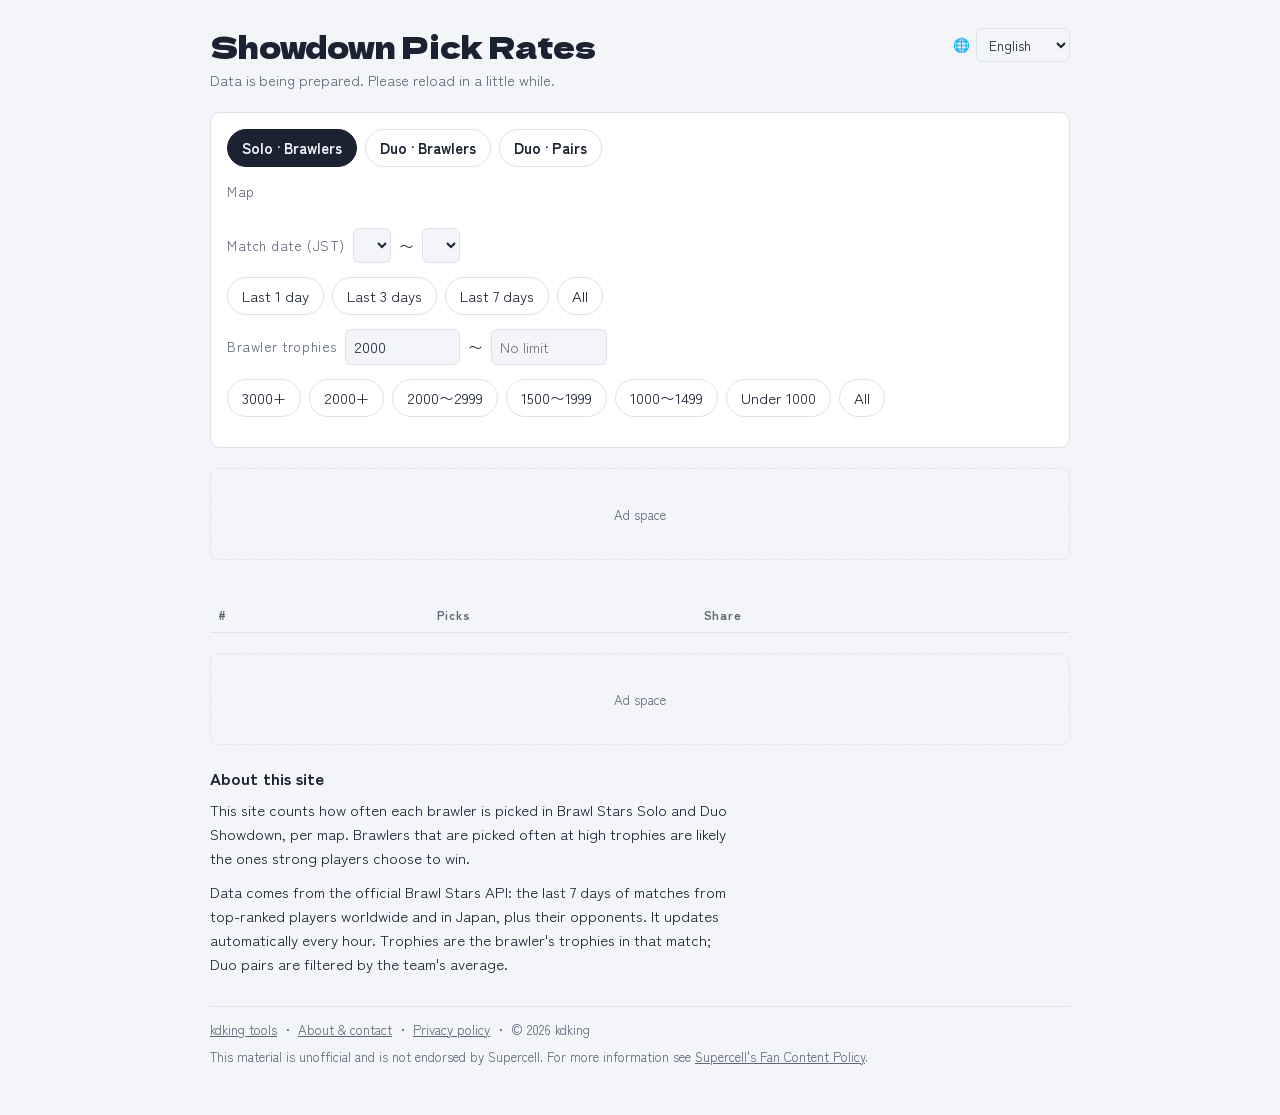
==== commit 15c5b33b: "検索対策: キャラ名の日本語化、ランキングのまとめを静的に書き出し、タイトル・説明文の見直し、sitemap の更新日 Co-Authored-By: Claude Opus 5.5 (1M cont" ====
--- a/site/index.html
+++ b/site/index.html
@@ -3,8 +3,8 @@
 <head>
 <meta charset="utf-8">
 <meta name="viewport" content="width=device-width, initial-scale=1, viewport-fit=cover">
-<title>バトロワ使用率｜ブロスタ バトルロワイヤルの強キャラ統計</title>
-<meta name="description" content="ブロスタ（Brawl Stars）のソロ・デュオバトルロワイヤル（ショーダウン）で、高トロフィー帯によく使われているキャラと組み合わせをマップ別に集計。レート帯・期間を絞って使用数ランキングを確認できます。毎日自動更新。">
+<title>ブロスタ バトロワ最強キャラランキング｜ソロ・デュオ使用率 - バトロワ使用率</title>
+<meta name="description" content="ブロスタ（Brawl Stars）のバトルロワイヤル（ソロ・デュオショーダウン）で、高トロフィー帯によく使われている最強キャラとデュオの組み合わせをマップ別にランキング。トロフィー帯・期間で絞り込めます。公式APIの実戦データを1時間ごとに自動更新。">
 <link rel="canonical" href="https://brawl.kdking-tools.com/">
 <link rel="alternate" hreflang="ja" href="https://brawl.kdking-tools.com/">
 <link rel="alternate" hreflang="en" href="https://brawl.kdking-tools.com/?lang=en">
@@ -95,11 +95,20 @@
 .accounts table td { padding: 5px 6px; font-weight: 400; }
 .acct { display: inline-flex; flex-direction: column; line-height: 1.25; }
 .acct small { color: var(--muted); font-size: .75rem; }
+.team { display: flex; flex-direction: column; gap: 6px; }
+.team .who { gap: 6px; flex-wrap: nowrap; }
+.icon.sm { width: 24px; height: 24px; font-size: .6rem; }
 .accounts .plus { color: var(--muted); margin: 0 6px; }
 tr.top .icon { box-shadow: 0 0 0 2px var(--accent); }
 @media (max-width: 560px) { td.barcell { display: none; } .icon { width: 34px; height: 34px; } .pair .nm { display: none; } }
 .ad-slot { min-height: 90px; display: flex; align-items: center; justify-content: center; border: 1px dashed var(--line); border-radius: 8px; color: var(--muted); font-size: .82rem; }
 .intro h2 { font-size: 1.05rem; margin: 0 0 6px; }
+.snapshot h2 { font-size: 1.05rem; margin: 0 0 4px; }
+.snapshot h3 { font-size: .95rem; margin: 14px 0 4px; }
+.snapshot ol { margin: 0; padding-left: 1.6em; columns: 2 12em; font-size: .9rem; }
+.snapshot .maplist { display: grid; grid-template-columns: repeat(auto-fill, minmax(15em, 1fr)); gap: 4px 16px; margin: 0; font-size: .85rem; }
+.snapshot .maplist dt { font-weight: 700; margin-top: 6px; }
+.snapshot .maplist dd { margin: 0; color: var(--muted); }
 .intro p { margin: 0 0 10px; max-width: 65ch; }
 .site-footer { display: grid; gap: 6px; padding-top: 12px; border-top: 1px solid var(--line); font-size: .82rem; color: var(--muted); }
 .site-footer a { color: inherit; }
@@ -113,6 +122,7 @@
     <div>
       <h1 data-i18n="title">バトロワ使用率</h1>
       <p class="sub" id="period" data-i18n="loading">データを読み込んでいます</p>
+      <p class="sub" id="updated" hidden></p>
     </div>
     <label class="lang"><span aria-hidden="true">🌐</span><select id="lang" aria-label="Language">
         <option value="ja">日本語</option>
@@ -169,10 +179,12 @@
 
   <div class="ad-slot" data-i18n="ad">広告枠（準備中）</div>
 
+  <!-- snapshot:start --><!-- snapshot:end -->
+
   <section class="intro">
     <h2 data-i18n="aboutTitle">このサイトについて</h2>
     <p data-i18n="about1">ブロスタのソロ・デュオバトルロワイヤル（ショーダウン）で、どのキャラがどのくらい使われているかをマップ別に集計しています。高いトロフィー帯でよく使われているキャラは、上手なプレイヤーが勝つために選んでいるキャラと考えられます。</p>
-    <p data-i18n="about2">データは Brawl Stars 公式APIから、世界と日本のランキング上位プレイヤーとその対戦相手の直近1週間の試合を集めたものです。毎日自動で更新しています。トロフィーはその試合で使ったキャラのトロフィーで、デュオの組み合わせはチーム2人の平均で絞り込みます。</p>
+    <p data-i18n="about2">データは Brawl Stars 公式APIから、世界と日本のランキング上位プレイヤーとその対戦相手の直近1週間の試合を集めたものです。1時間ごとに自動で更新しています。トロフィーはその試合で使ったキャラのトロフィーで、デュオの組み合わせはチーム2人の平均で絞り込みます。</p>
   </section>
 
   <footer class="site-footer">
@@ -182,10 +194,10 @@
 </div>
 
 <script>
-// 文言は日本語・英語・中国語（簡体字）・韓国語。マップ名は data.json の翻訳を使い、キャラ名は公式APIの英語名のまま出す。
+// 文言は日本語・英語・中国語（簡体字）・韓国語。マップ名・キャラ名は data.json の翻訳（ゲームの翻訳ファイルから作ったもの）を使う。
 const I18N = {
   ja: {
-    pageTitle: "バトロワ使用率｜ブロスタ バトルロワイヤルの強キャラ統計",
+    pageTitle: "ブロスタ バトロワ最強キャラランキング｜ソロ・デュオ使用率 - バトロワ使用率",
     title: "バトロワ使用率", loading: "データを読み込んでいます", language: "言語",
     sample: "これは画面確認用のダミーデータです。実際の使用率ではありません。", filters: "絞り込み",
     tabSolo: "ソロ キャラ別", tabDuo: "デュオ キャラ別", tabPair: "デュオ 組み合わせ",
@@ -194,18 +206,20 @@
     trophies: "キャラトロフィー", noMax: "上限なし", over3000: "3000以上", over2000: "2000以上", under999: "999以下",
     ad: "広告枠（準備中）", uses: "使用数", share: "割合", brawler: "キャラ", combo: "組み合わせ",
     period: "{from} 〜 {to} の試合　ソロ {solo} 試合 / デュオ {duo} 試合",
+    updated: "最終更新 {time}",
     sumMatches: "試合 <b>{n}</b>", sumTotal: "対象 <b>{n}</b> {unit}", unitUses: "使用", unitTeams: "チーム", sumKinds: "種類 <b>{n}</b>",
     fewSamples: "件数が少ないため順位はぶれやすいです", empty: "この条件の試合はまだありません。範囲を広げてください。",
     ruleSolo: "ソロバトロワで、そのキャラのトロフィーが指定の範囲にあった使用を1回として数えます。",
     ruleDuo: "デュオバトロワで、各プレイヤーのキャラトロフィーが指定の範囲にあった使用を1回として数えます。",
     rulePair: "デュオバトロワの同じチーム2人のキャラの組み合わせを、2人の平均トロフィーで絞って数えます。",
     accountsOn: "行を押すと、使っていたアカウントが出ます。",
+    accountsPair: "行を押すと、同じ2人でこの組み合わせを{n}戦以上使ったペアと使用数が出ます（トロフィーは問いません）。",
     accountsOff: "キャラトロフィー{n}以上で絞ると、行を押して使っていたアカウントを見られます。",
     account: "アカウント", team: "チーム", acUses: "使用", maxTrophy: "最高トロ", maxAvgTrophy: "最高平均トロ", avgPlace: "平均順位",
-    top30: "使用回数の多い30件を表示しています。", loadError: "データを準備しています。しばらくしてから開き直してください。",
+    top30: "使用回数の多い30件を表示しています。", noAccounts: "この条件で同じ2人で{n}戦以上使ったペアはまだいません。", loadError: "データを準備しています。しばらくしてから開き直してください。",
     aboutTitle: "このサイトについて",
     about1: "ブロスタのソロ・デュオバトルロワイヤル（ショーダウン）で、どのキャラがどのくらい使われているかをマップ別に集計しています。高いトロフィー帯でよく使われているキャラは、上手なプレイヤーが勝つために選んでいるキャラと考えられます。",
-    about2: "データは Brawl Stars 公式APIから、世界と日本のランキング上位プレイヤーとその対戦相手の直近1週間の試合を集めたものです。毎日自動で更新しています。トロフィーはその試合で使ったキャラのトロフィーで、デュオの組み合わせはチーム2人の平均で絞り込みます。",
+    about2: "データは Brawl Stars 公式APIから、世界と日本のランキング上位プレイヤーとその対戦相手の直近1週間の試合を集めたものです。1時間ごとに自動で更新しています。トロフィーはその試合で使ったキャラのトロフィーで、デュオの組み合わせはチーム2人の平均で絞り込みます。",
     aboutLink: "運営者情報・お問い合わせ", privacy: "プライバシーポリシー",
   },
   en: {
@@ -218,18 +232,20 @@
     trophies: "Brawler trophies", noMax: "No limit", over3000: "3000+", over2000: "2000+", under999: "Under 1000",
     ad: "Ad space", uses: "Picks", share: "Share", brawler: "Brawler", combo: "Pair",
     period: "Matches from {from} to {to} · Solo {solo} / Duo {duo}",
+    updated: "Last updated {time}",
     sumMatches: "Matches <b>{n}</b>", sumTotal: "Counted <b>{n}</b> {unit}", unitUses: "picks", unitTeams: "teams", sumKinds: "Kinds <b>{n}</b>",
     fewSamples: "Small sample: rankings may be unstable", empty: "No matches for these filters yet. Try widening them.",
     ruleSolo: "Counts each Solo Showdown pick whose brawler trophies fall in the selected range.",
     ruleDuo: "Counts each Duo Showdown player's pick whose brawler trophies fall in the selected range.",
     rulePair: "Counts brawler pairs on the same Duo Showdown team, filtered by the two players' average trophies.",
     accountsOn: "Tap a row to see the accounts that used it.",
+    accountsPair: "Tap a row to see duos who played this pair together {n}+ times, with their counts (any trophies).",
     accountsOff: "Filter to {n}+ brawler trophies to tap a row and see the accounts that used it.",
     account: "Account", team: "Team", acUses: "Picks", maxTrophy: "Best", maxAvgTrophy: "Best avg", avgPlace: "Avg rank",
-    top30: "Showing the 30 most frequent.", loadError: "Data is being prepared. Please reload in a little while.",
+    top30: "Showing the 30 most frequent.", noAccounts: "No duo has played this together {n}+ times under these filters yet.", loadError: "Data is being prepared. Please reload in a little while.",
     aboutTitle: "About this site",
     about1: "This site counts how often each brawler is picked in Brawl Stars Solo and Duo Showdown, per map. Brawlers that are picked often at high trophies are likely the ones strong players choose to win.",
-    about2: "Data comes from the official Brawl Stars API: the last 7 days of matches from top-ranked players worldwide and in Japan, plus their opponents. It updates automatically every day. Trophies are the brawler's trophies in that match; Duo pairs are filtered by the team's average.",
+    about2: "Data comes from the official Brawl Stars API: the last 7 days of matches from top-ranked players worldwide and in Japan, plus their opponents. It updates automatically every hour. Trophies are the brawler's trophies in that match; Duo pairs are filtered by the team's average.",
     aboutLink: "About & contact", privacy: "Privacy policy",
   },
   zh: {
@@ -242,18 +258,20 @@
     trophies: "英雄奖杯", noMax: "无上限", over3000: "3000以上", over2000: "2000以上", under999: "999以下",
     ad: "广告位", uses: "使用次数", share: "占比", brawler: "英雄", combo: "组合",
     period: "{from} 至 {to} 的对战　单人 {solo} 场 / 双人 {duo} 场",
+    updated: "最后更新 {time}",
     sumMatches: "对战 <b>{n}</b>", sumTotal: "统计 <b>{n}</b> {unit}", unitUses: "次", unitTeams: "队", sumKinds: "种类 <b>{n}</b>",
     fewSamples: "样本较少，排名可能不稳定", empty: "该条件下暂无对战，请放宽筛选范围。",
     ruleSolo: "在单人大逃杀中，英雄奖杯处于所选范围内的每次使用计为1次。",
     ruleDuo: "在双人大逃杀中，每位玩家的英雄奖杯处于所选范围内的每次使用计为1次。",
     rulePair: "统计双人大逃杀同一队伍两名玩家的英雄组合，按两人的平均奖杯筛选。",
     accountsOn: "点击某一行即可查看使用过的账号。",
+    accountsPair: "点击某一行即可查看两人一起使用该组合{n}场以上的队伍及次数（不限奖杯）。",
     accountsOff: "将英雄奖杯筛选为{n}以上后，点击某一行即可查看使用过的账号。",
     account: "账号", team: "队伍", acUses: "使用", maxTrophy: "最高奖杯", maxAvgTrophy: "最高平均奖杯", avgPlace: "平均名次",
-    top30: "显示使用次数最多的30个。", loadError: "数据准备中，请稍后重新打开。",
+    top30: "显示使用次数最多的30个。", noAccounts: "在此条件下还没有一起使用{n}场以上的队伍。", loadError: "数据准备中，请稍后重新打开。",
     aboutTitle: "关于本站",
     about1: "本站按地图统计荒野乱斗单人和双人大逃杀中各英雄的使用频率。在高奖杯段经常被使用的英雄，可以认为是高手为了获胜而选择的英雄。",
-    about2: "数据来自 Brawl Stars 官方API，收集了全球及日本排行榜前列玩家及其对手最近7天的对战，每天自动更新。奖杯为该场对战所用英雄的奖杯，双人组合按队伍两人的平均奖杯筛选。",
+    about2: "数据来自 Brawl Stars 官方API，收集了全球及日本排行榜前列玩家及其对手最近7天的对战，每小时自动更新。奖杯为该场对战所用英雄的奖杯，双人组合按队伍两人的平均奖杯筛选。",
     aboutLink: "运营者信息・联系方式", privacy: "隐私政策",
   },
   ko: {
@@ -266,18 +284,20 @@
     trophies: "브롤러 트로피", noMax: "상한 없음", over3000: "3000 이상", over2000: "2000 이상", under999: "999 이하",
     ad: "광고 영역", uses: "사용 수", share: "비율", brawler: "브롤러", combo: "조합",
     period: "{from} ~ {to} 경기　솔로 {solo} 경기 / 듀오 {duo} 경기",
+    updated: "마지막 업데이트 {time}",
     sumMatches: "경기 <b>{n}</b>", sumTotal: "대상 <b>{n}</b> {unit}", unitUses: "회", unitTeams: "팀", sumKinds: "종류 <b>{n}</b>",
     fewSamples: "표본이 적어 순위가 흔들릴 수 있습니다", empty: "이 조건의 경기가 아직 없습니다. 범위를 넓혀 주세요.",
     ruleSolo: "솔로 쇼다운에서 브롤러 트로피가 선택한 범위에 있는 사용을 1회로 셉니다.",
     ruleDuo: "듀오 쇼다운에서 각 플레이어의 브롤러 트로피가 선택한 범위에 있는 사용을 1회로 셉니다.",
     rulePair: "듀오 쇼다운 같은 팀 두 명의 브롤러 조합을 두 사람의 평균 트로피로 걸러 셉니다.",
     accountsOn: "행을 누르면 사용한 계정이 표시됩니다.",
+    accountsPair: "행을 누르면 같은 두 명이 이 조합을 {n}판 이상 사용한 팀과 횟수가 표시됩니다(트로피 무관).",
     accountsOff: "브롤러 트로피를 {n} 이상으로 거르면 행을 눌러 사용한 계정을 볼 수 있습니다.",
     account: "계정", team: "팀", acUses: "사용", maxTrophy: "최고 트로피", maxAvgTrophy: "최고 평균", avgPlace: "평균 순위",
-    top30: "사용 횟수가 많은 30개를 표시합니다.", loadError: "데이터를 준비 중입니다. 잠시 후 다시 열어 주세요.",
+    top30: "사용 횟수가 많은 30개를 표시합니다.", noAccounts: "이 조건에서 같은 두 명이 {n}판 이상 사용한 팀이 아직 없습니다.", loadError: "데이터를 준비 중입니다. 잠시 후 다시 열어 주세요.",
     aboutTitle: "이 사이트에 대해",
     about1: "브롤스타즈 솔로・듀오 쇼다운에서 각 브롤러가 얼마나 사용되는지 맵별로 집계합니다. 높은 트로피 구간에서 자주 쓰이는 브롤러는 잘하는 플레이어가 이기기 위해 고르는 브롤러라고 볼 수 있습니다.",
-    about2: "데이터는 Brawl Stars 공식 API에서 세계 및 일본 랭킹 상위 플레이어와 그 상대의 최근 7일 경기를 모은 것입니다. 매일 자동으로 갱신됩니다. 트로피는 그 경기에서 사용한 브롤러의 트로피이며, 듀오 조합은 팀 두 사람의 평균으로 거릅니다.",
+    about2: "데이터는 Brawl Stars 공식 API에서 세계 및 일본 랭킹 상위 플레이어와 그 상대의 최근 7일 경기를 모은 것입니다. 1시간마다 자동으로 갱신됩니다. 트로피는 그 경기에서 사용한 브롤러의 트로피이며, 듀오 조합은 팀 두 사람의 평균으로 거릅니다.",
     aboutLink: "운영자 정보・문의", privacy: "개인정보 처리방침",
   },
 };
@@ -304,6 +324,9 @@
   for (const el of document.querySelectorAll("[data-i18n-placeholder]")) el.placeholder = t(el.dataset.i18nPlaceholder);
   for (const el of document.querySelectorAll("[data-i18n-label]")) el.setAttribute("aria-label", t(el.dataset.i18nLabel));
   $("lang").value = lang;
+  // 日本語のまとめ（検索向けにビルド時に書き込む）は日本語のときだけ出す
+  const snap = document.getElementById("snapshot");
+  if (snap) snap.hidden = lang !== "ja";
   renderPeriod();
   render();
 }
@@ -329,10 +352,13 @@
   const from = Number($("dayFrom").value), to = Number($("dayTo").value);
   return row[1] >= from && row[1] <= to && (state.map < 0 || row[0] === state.map);
 }
-function icon(b) {
+// キャラ名は日本語・中国語・韓国語ならゲーム内の名前、英語は公式APIの名前
+function bname(b) { const br = state.data.brawlers[b]; return (br.local && br.local[lang]) || br.name; }
+
+function icon(b, cls = "icon") {
   const br = state.data.brawlers[b];
-  if (!br.id) return `<span class="icon">${escapeHtml(br.name.slice(0, 2))}</span>`;
-  return `<img class="icon" src="${IMG.brawler(br.id)}" alt="" loading="lazy" data-fallback="${escapeHtml(br.name.slice(0, 2))}">`;
+  if (!br.id) return `<span class="${cls}">${escapeHtml(br.name.slice(0, 2))}</span>`;
+  return `<img class="${cls}" src="${IMG.brawler(br.id)}" alt="" loading="lazy" data-fallback="${escapeHtml(br.name.slice(0, 2))}">`;
 }
 
 // 使用数は (マップ, 日付, キャラ, トロフィー帯) ごとに数えた行で届く。トロフィー帯は data.bucket 刻みの下限値。
@@ -352,7 +378,8 @@
 
 // そのキャラ（組み合わせ）を使っていたアカウントを、今の絞り込み条件で集計する
 // accounts.solo/duo: [マップ, 日付, キャラ, プレイヤー, トロフィー, 順位]
-// accounts.pair: [マップ, 日付, キャラA, キャラB, プレイヤーA, プレイヤーB, 平均トロフィー, 順位]
+// accounts.pair: [マップ, 日付, キャラA, キャラB, キャラAのプレイヤー, キャラBのプレイヤー, チーム平均トロフィー, 順位]
+// 組み合わせは、今の条件で同じ2人がその組み合わせを pairAccountGames 回以上使ったペアだけ出す
 function accounts(key) {
   const lo = num($("min").value), hi = num($("max").value);
   const acc = new Map();
@@ -366,10 +393,14 @@
     if (state.view === "pair") { if (r[2] === ka && r[3] === kb && inBand(r[6], lo, hi)) add(r[4] + "," + r[5], r[6], r[7]); }
     else if (r[2] === ka && inBand(r[4], lo, hi)) add(r[3], r[4], r[5]);
   }
-  return [...acc.entries()].sort((x, y) => y[1].n - x[1].n || y[1].max - x[1].max);
-}
-
-function canShowAccounts() { const lo = num($("min").value); return lo !== null && lo >= state.data.accountMin; }
+  const min = state.view === "pair" ? state.data.pairAccountGames || 1 : 1;
+  return [...acc.entries()].filter(([, a]) => a.n >= min).sort((x, y) => y[1].n - x[1].n || y[1].max - x[1].max);
+}
+
+function canShowAccounts() {
+  if (state.view === "pair") return !!state.data.pairAccountGames;
+  const lo = num($("min").value); return lo !== null && lo >= state.data.accountMin;
+}
 
 function playerLabel(p) {
   const [tag, name] = state.data.players[p];
@@ -379,7 +410,9 @@
 function renderAccounts(key) {
   const list = accounts(key);
   const pair = state.view === "pair";
-  const rows = list.slice(0, 30).map(([k, a]) => `<tr><td>${String(k).split(",").map((p) => playerLabel(Number(p))).join('<span class="plus">＋</span>')}</td>
+  if (!list.length) return `<p class="rule">${t("noAccounts", { n: state.data.pairAccountGames || 1 })}</p>`;
+  const rows = list.slice(0, 30).map(([k, a]) => `<tr><td>${pair ? (() => { const [pa, pb] = k.split(",").map(Number), [ka, kb] = String(key).split(",").map(Number);
+    return `<div class="team"><div class="who">${icon(ka, "icon sm")}${playerLabel(pa)}</div><div class="who">${icon(kb, "icon sm")}${playerLabel(pb)}</div></div>`; })() : playerLabel(k)}</td>
     <td class="num">${a.n}</td><td class="num">${fmtNum(a.max)}</td><td class="num">${(a.places / a.n).toFixed(1)}</td></tr>`).join("");
   return `<div class="accounts"><table><thead><tr><th>${t(pair ? "team" : "account")}（${fmtNum(list.length)}）</th><th class="num">${t("acUses")}</th><th class="num">${t(pair ? "maxAvgTrophy" : "maxTrophy")}</th><th class="num">${t("avgPlace")}</th></tr></thead>
     <tbody>${rows}</tbody></table>${list.length > 30 ? `<p class="rule">${t("top30")}</p>` : ""}</div>`;
@@ -417,6 +450,15 @@
     from: fmtDay(d.days[0]), to: fmtDay(d.days[d.days.length - 1]), solo: fmtNum(d.matches.reduce((s, r) => s + (r[0] === "solo" ? r[3] : 0), 0)),
     duo: fmtNum(d.matches.reduce((s, r) => s + (r[0] === "duo" ? r[3] : 0), 0)),
   });
+  // 最終更新は日本語なら日本時間、ほかの言語は見ている人の地域の時刻で出す
+  if (d.updated) {
+    const time = new Date(d.updated).toLocaleString(lang, {
+      year: "numeric", month: "2-digit", day: "2-digit", hour: "2-digit", minute: "2-digit", timeZoneName: "short",
+      ...(lang === "ja" ? { timeZone: "Asia/Tokyo" } : {}),
+    });
+    $("updated").textContent = t("updated", { time });
+    $("updated").hidden = false;
+  }
 }
 
 function render() {
@@ -429,7 +471,7 @@
   $("summary").innerHTML = `<span>${t("sumMatches", { n: fmtNum(nMatches) })}</span><span>${t("sumTotal", { n: fmtNum(total), unit })}</span><span>${t("sumKinds", { n: rows.length })}</span>` +
     (total > 0 && total < 300 ? `<span>${t("fewSamples")}</span>` : "");
   const showAcc = canShowAccounts();
-  $("rule").textContent = t(RULE_KEY[state.view]) + " " + (showAcc ? t("accountsOn") : t("accountsOff", { n: state.data.accountMin }));
+  $("rule").textContent = t(RULE_KEY[state.view]) + " " + (state.view === "pair" && showAcc ? t("accountsPair", { n: state.data.pairAccountGames }) : showAcc ? t("accountsOn") : t("accountsOff", { n: state.data.accountMin }));
   $("colName").textContent = t(state.view === "pair" ? "combo" : "brawler");
   const br = state.data.brawlers;
   const top = rows.slice(0, LIMIT[state.view]);
@@ -438,9 +480,9 @@
     let who;
     if (state.view === "pair") {
       const [a, b] = key.split(",").map(Number);
-      who = `<span class="pair">${icon(a)}<span class="nm">${escapeHtml(br[a].name)}</span></span><span class="plus">＋</span><span class="pair">${icon(b)}<span class="nm">${escapeHtml(br[b].name)}</span></span>`;
+      who = `<span class="pair">${icon(a)}<span class="nm">${escapeHtml(bname(a))}</span></span><span class="plus">＋</span><span class="pair">${icon(b)}<span class="nm">${escapeHtml(bname(b))}</span></span>`;
     } else {
-      who = `${icon(key)}<span>${escapeHtml(br[key].name)}</span>`;
+      who = `${icon(key)}<span>${escapeHtml(bname(key))}</span>`;
     }
     const open = showAcc && String(key) === String(state.open);
     const rowAttr = showAcc ? `class="row ${i < 3 ? "top" : ""}" data-key="${key}" aria-expanded="${open}" tabindex="0"` : `class="${i < 3 ? "top" : ""}"`;
@@ -496,7 +538,7 @@
 
 lang = pickLang();
 applyLang();
-fetch("data.json").then((r) => r.json()).then((d) => {
+fetch("data.json", { cache: "no-cache" }).then((r) => r.json()).then((d) => {
   state.data = d;
   $("sampleNotice").hidden = !d.sample;
   const opts = d.days.map((x) => `<option value="${x}">${fmtDay(x)}</option>`).join("");
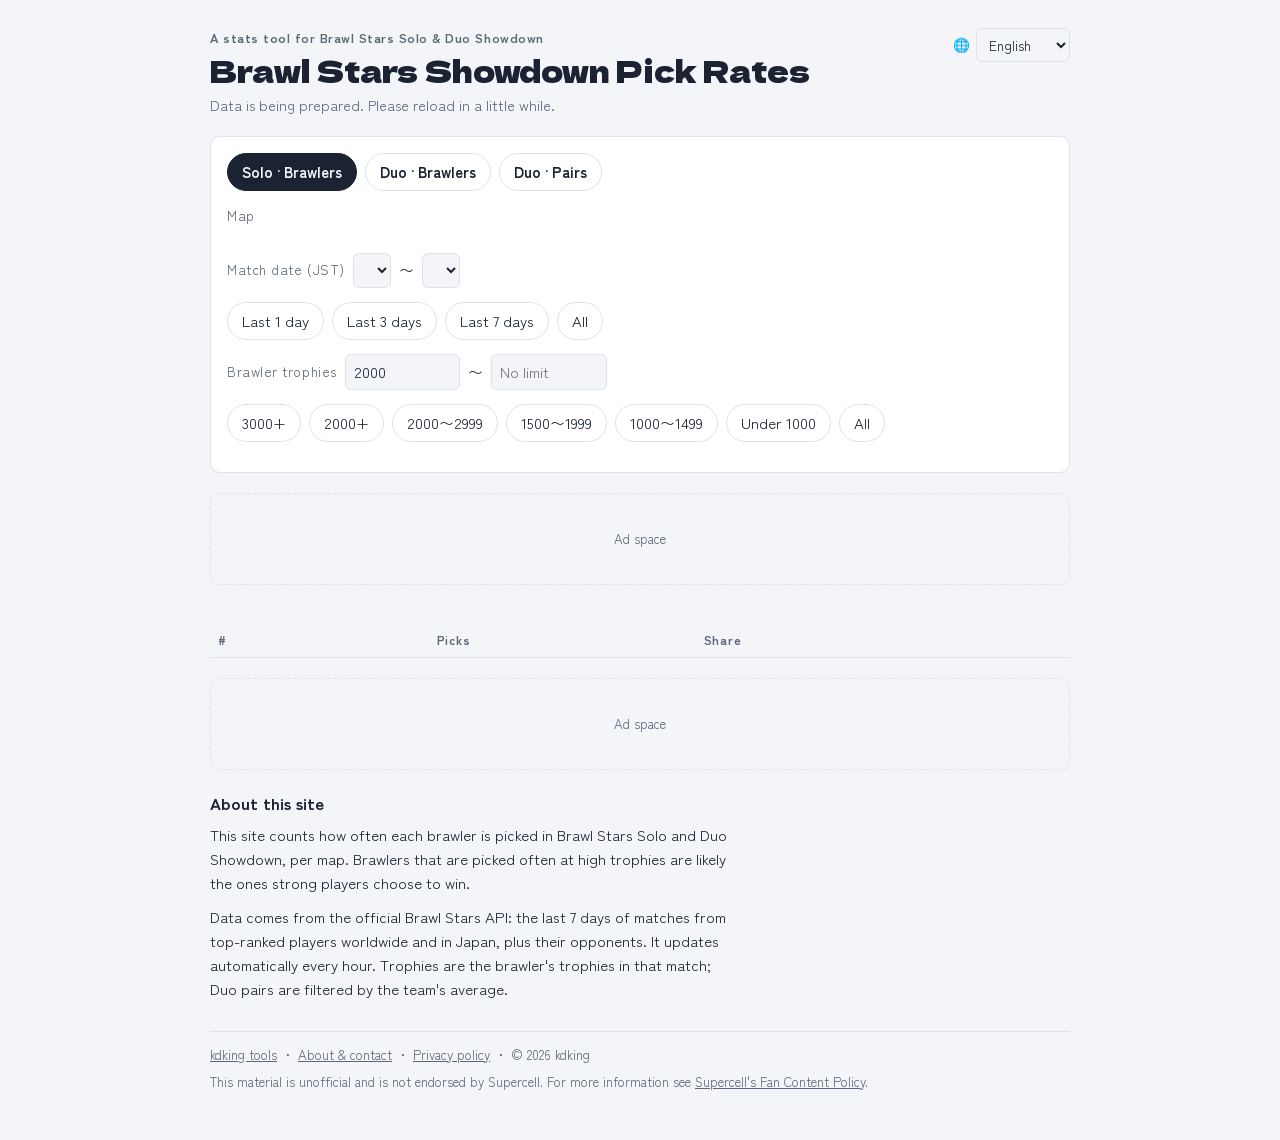
==== commit ed60840c: "題名と見出しでブロスタの統計ツールだとわかるようにする Co-Authored-By: Claude Opus 5.5 (1M context) <noreply@anthropic.com> Cla" ====
--- a/site/index.html
+++ b/site/index.html
@@ -3,7 +3,7 @@
 <head>
 <meta charset="utf-8">
 <meta name="viewport" content="width=device-width, initial-scale=1, viewport-fit=cover">
-<title>ブロスタ バトロワ最強キャラランキング｜ソロ・デュオ使用率 - バトロワ使用率</title>
+<title>ブロスタ バトロワ使用率｜最強キャラ・組み合わせの統計ツール（ソロ・デュオ）</title>
 <meta name="description" content="ブロスタ（Brawl Stars）のバトルロワイヤル（ソロ・デュオショーダウン）で、高トロフィー帯によく使われている最強キャラとデュオの組み合わせをマップ別にランキング。トロフィー帯・期間で絞り込めます。公式APIの実戦データを1時間ごとに自動更新。">
 <link rel="canonical" href="https://brawl.kdking-tools.com/">
 <link rel="alternate" hreflang="ja" href="https://brawl.kdking-tools.com/">
@@ -11,7 +11,7 @@
 <link rel="alternate" hreflang="zh-Hans" href="https://brawl.kdking-tools.com/?lang=zh">
 <link rel="alternate" hreflang="ko" href="https://brawl.kdking-tools.com/?lang=ko">
 <meta property="og:type" content="website">
-<meta property="og:title" content="バトロワ使用率">
+<meta property="og:title" content="ブロスタ バトロワ使用率｜統計ツール">
 <meta property="og:description" content="ブロスタのソロ・デュオバトルロワイヤルで高レート帯に使われているキャラと組み合わせのランキング。">
 <meta property="og:url" content="https://brawl.kdking-tools.com/">
 <meta name="claude:viewport-fit-sides" content="cover">
@@ -45,6 +45,7 @@
   display: grid; gap: 20px; }
 h1 { font-family: var(--font-display); font-weight: 400; font-size: 1.9rem; line-height: 1.2; margin: 0; text-wrap: balance; }
 .sub { color: var(--muted); margin: 4px 0 0; font-size: .9rem; }
+.kicker { margin: 0 0 4px; font-size: .8rem; font-weight: 700; letter-spacing: .04em; color: var(--muted); }
 .notice { background: var(--accent); color: var(--accent-ink); padding: 8px 12px; border-radius: 6px; font-weight: 700; font-size: .9rem; }
 .controls { background: var(--panel); border: 1px solid var(--line); border-radius: 10px; padding: 16px; display: grid; gap: 14px; }
 .tabs, .chips { display: flex; flex-wrap: wrap; gap: 8px; }
@@ -120,7 +121,8 @@
 <div class="wrap">
   <header>
     <div>
-      <h1 data-i18n="title">バトロワ使用率</h1>
+      <p class="kicker" data-i18n="kicker">ブロスタ（Brawl Stars）バトルロワイヤルの統計ツール</p>
+      <h1 data-i18n="title">ブロスタ バトロワ使用率</h1>
       <p class="sub" id="period" data-i18n="loading">データを読み込んでいます</p>
       <p class="sub" id="updated" hidden></p>
     </div>
@@ -197,8 +199,8 @@
 // 文言は日本語・英語・中国語（簡体字）・韓国語。マップ名・キャラ名は data.json の翻訳（ゲームの翻訳ファイルから作ったもの）を使う。
 const I18N = {
   ja: {
-    pageTitle: "ブロスタ バトロワ最強キャラランキング｜ソロ・デュオ使用率 - バトロワ使用率",
-    title: "バトロワ使用率", loading: "データを読み込んでいます", language: "言語",
+    pageTitle: "ブロスタ バトロワ使用率｜最強キャラ・組み合わせの統計ツール（ソロ・デュオ）",
+    title: "ブロスタ バトロワ使用率", kicker: "ブロスタ（Brawl Stars）バトルロワイヤルの統計ツール", loading: "データを読み込んでいます", language: "言語",
     sample: "これは画面確認用のダミーデータです。実際の使用率ではありません。", filters: "絞り込み",
     tabSolo: "ソロ キャラ別", tabDuo: "デュオ キャラ別", tabPair: "デュオ 組み合わせ",
     map: "マップ", allMaps: "全マップ", unknownMap: "不明", matchesN: "{n} 試合",
@@ -223,8 +225,8 @@
     aboutLink: "運営者情報・お問い合わせ", privacy: "プライバシーポリシー",
   },
   en: {
-    pageTitle: "Showdown Pick Rates | Brawl Stars Solo & Duo Showdown Stats",
-    title: "Showdown Pick Rates", loading: "Loading data…", language: "Language",
+    pageTitle: "Brawl Stars Showdown Pick Rates | Best Brawlers & Duo Pairs Stats Tool",
+    title: "Brawl Stars Showdown Pick Rates", kicker: "A stats tool for Brawl Stars Solo & Duo Showdown", loading: "Loading data…", language: "Language",
     sample: "This is dummy data for layout testing, not real pick rates.", filters: "Filters",
     tabSolo: "Solo · Brawlers", tabDuo: "Duo · Brawlers", tabPair: "Duo · Pairs",
     map: "Map", allMaps: "All maps", unknownMap: "Unknown", matchesN: "{n} matches",
@@ -249,8 +251,8 @@
     aboutLink: "About & contact", privacy: "Privacy policy",
   },
   zh: {
-    pageTitle: "荒野乱斗 大逃杀使用率｜单人/双人大逃杀强势英雄统计",
-    title: "大逃杀使用率", loading: "正在加载数据…", language: "语言",
+    pageTitle: "荒野乱斗 大逃杀使用率｜单人/双人强势英雄与组合统计工具",
+    title: "荒野乱斗 大逃杀使用率", kicker: "荒野乱斗（Brawl Stars）大逃杀统计工具", loading: "正在加载数据…", language: "语言",
     sample: "这是用于界面测试的示例数据，并非真实使用率。", filters: "筛选",
     tabSolo: "单人 · 英雄", tabDuo: "双人 · 英雄", tabPair: "双人 · 组合",
     map: "地图", allMaps: "全部地图", unknownMap: "未知", matchesN: "{n} 场",
@@ -275,8 +277,8 @@
     aboutLink: "运营者信息・联系方式", privacy: "隐私政策",
   },
   ko: {
-    pageTitle: "쇼다운 픽률｜브롤스타즈 솔로・듀오 쇼다운 강캐 통계",
-    title: "쇼다운 픽률", loading: "데이터를 불러오는 중…", language: "언어",
+    pageTitle: "브롤스타즈 쇼다운 픽률｜솔로・듀오 강캐・조합 통계 도구",
+    title: "브롤스타즈 쇼다운 픽률", kicker: "브롤스타즈(Brawl Stars) 쇼다운 통계 도구", loading: "데이터를 불러오는 중…", language: "언어",
     sample: "화면 확인용 더미 데이터입니다. 실제 픽률이 아닙니다.", filters: "필터",
     tabSolo: "솔로 · 브롤러", tabDuo: "듀오 · 브롤러", tabPair: "듀오 · 조합",
     map: "맵", allMaps: "전체 맵", unknownMap: "알 수 없음", matchesN: "{n} 경기",
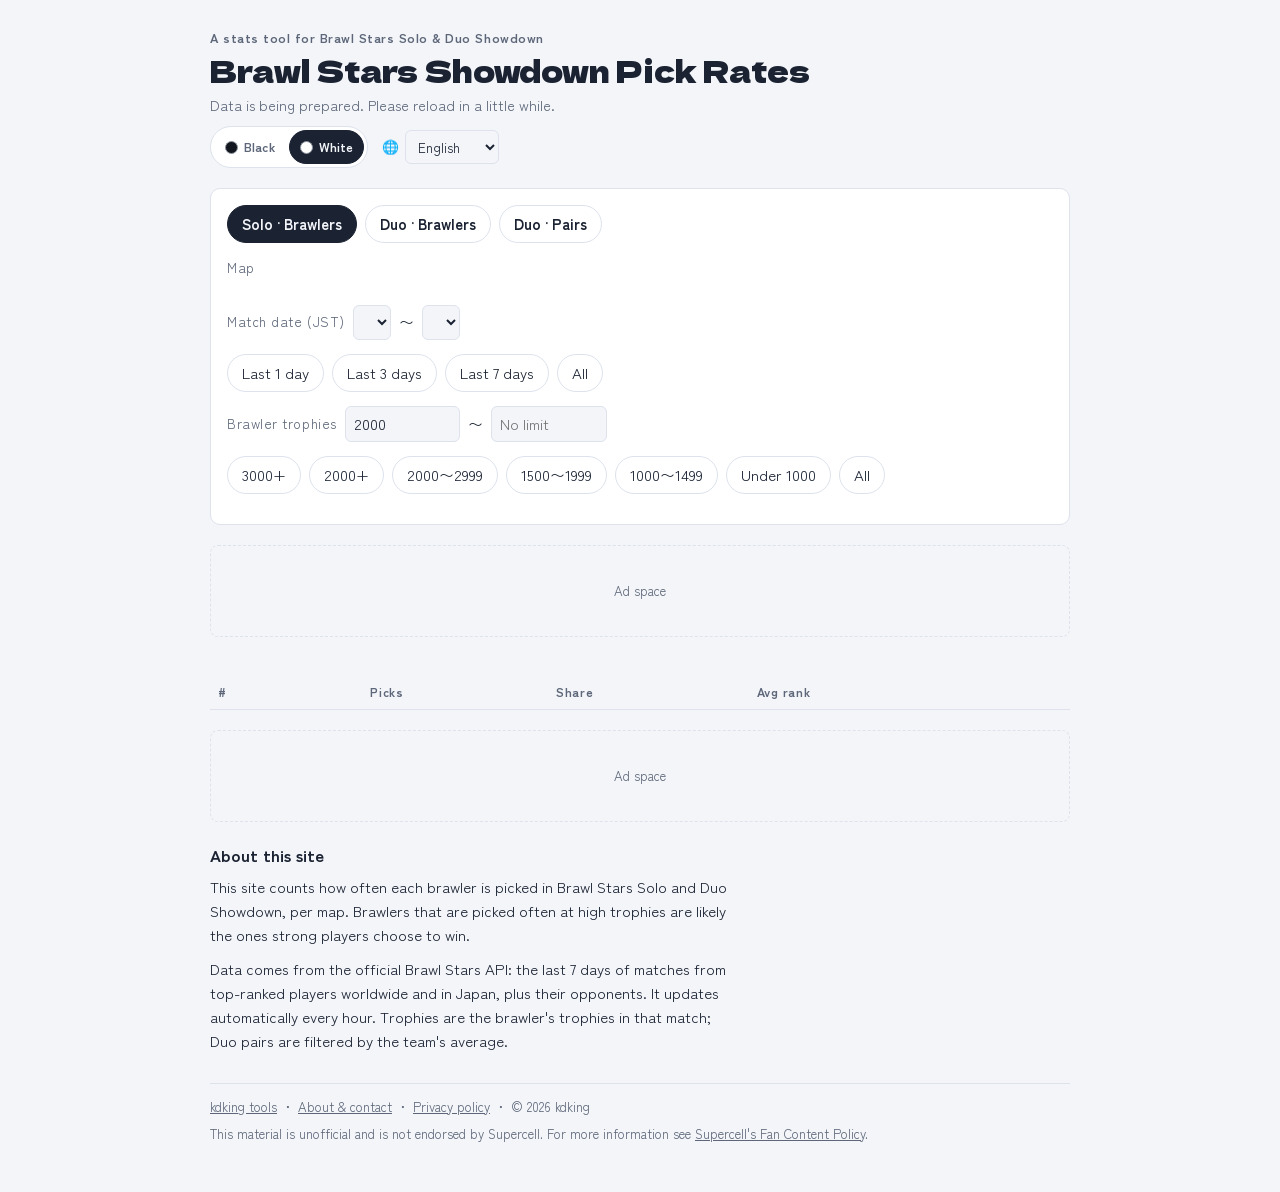
==== commit 3ec9302f: "Add average placements, theme selection, and stricter Showdown validation" ====
--- a/site/index.html
+++ b/site/index.html
@@ -3,6 +3,8 @@
 <head>
 <meta charset="utf-8">
 <meta name="viewport" content="width=device-width, initial-scale=1, viewport-fit=cover">
+<script src="theme.js"></script>
+<link rel="stylesheet" href="theme.css">
 <title>ブロスタ バトロワ使用率｜最強キャラ・組み合わせの統計ツール（ソロ・デュオ）</title>
 <meta name="description" content="ブロスタ（Brawl Stars）のバトルロワイヤル（ソロ・デュオショーダウン）で、高トロフィー帯によく使われている最強キャラとデュオの組み合わせをマップ別にランキング。トロフィー帯・期間で絞り込めます。公式APIの実戦データを1時間ごとに自動更新。">
 <link rel="canonical" href="https://brawl.kdking-tools.com/">
@@ -19,25 +21,8 @@
 <style>
 /* Layout: 1カラムの操作盤。上にマップ・期間・レート帯の絞り込み、下にランキング表。 */
 :root {
-  --bg: #f3f5f9;
-  --panel: #ffffff;
-  --fg: #1b2333;
-  --muted: #5d6779;
-  --line: #dde2ec;
-  --accent: #e2a500;
-  --accent-ink: #2a1f00;
-  --bar: #3b6fd8;
-  --bar-soft: #dbe5fa;
   --font-display: "Dela Gothic One", "Hiragino Sans", "Yu Gothic", sans-serif;
   --font-body: "Zen Kaku Gothic New", "Hiragino Sans", "Yu Gothic", system-ui, sans-serif;
-}
-@media (prefers-color-scheme: dark) { :root:not([data-theme="light"]) {
-  --bg: #12161f; --panel: #1b2130; --fg: #e8ecf4; --muted: #9aa4b8; --line: #2c3446;
-  --accent: #f2b81c; --accent-ink: #1c1400; --bar: #6f9bf0; --bar-soft: #263451; color-scheme: dark;
-} }
-:root[data-theme="dark"] {
-  --bg: #12161f; --panel: #1b2130; --fg: #e8ecf4; --muted: #9aa4b8; --line: #2c3446;
-  --accent: #f2b81c; --accent-ink: #1c1400; --bar: #6f9bf0; --bar-soft: #263451; color-scheme: dark;
 }
 body { margin: 0; background: var(--bg); color: var(--fg); font-family: var(--font-body); font-size: 15px; line-height: 1.6; }
 .wrap { max-width: 860px; margin: 0 auto; padding-block: 28px 48px;
@@ -66,6 +51,7 @@
 td.rank { width: 2.5em; color: var(--muted); }
 td.name { font-weight: 700; }
 td.num { text-align: right; width: 5em; }
+th.placement, td.placement { white-space: nowrap; }
 td.barcell { width: 40%; min-width: 120px; }
 .bar { height: 10px; background: var(--bar-soft); border-radius: 5px; overflow: hidden; }
 .bar > span { display: block; height: 100%; background: var(--bar); border-radius: 5px; }
@@ -126,13 +112,19 @@
       <p class="sub" id="period" data-i18n="loading">データを読み込んでいます</p>
       <p class="sub" id="updated" hidden></p>
     </div>
-    <label class="lang"><span aria-hidden="true">🌐</span><select id="lang" aria-label="Language">
+    <div class="header-tools">
+      <div class="theme-switch" data-theme-switch role="group" aria-label="カラーテーマ" hidden>
+        <button type="button" data-set-theme="dark" aria-pressed="false"><span class="theme-swatch" aria-hidden="true"></span><span data-theme-label>ブラック</span></button>
+        <button type="button" data-set-theme="light" aria-pressed="false"><span class="theme-swatch" aria-hidden="true"></span><span data-theme-label>ホワイト</span></button>
+      </div>
+      <label class="lang"><span aria-hidden="true">🌐</span><select id="lang" aria-label="Language">
         <option value="ja">日本語</option>
         <option value="en">English</option>
         <option value="zh">简体中文</option>
         <option value="ko">한국어</option>
       </select>
-    </label>
+      </label>
+    </div>
   </header>
   <div class="notice" id="sampleNotice" data-i18n="sample" hidden>これは画面確認用のダミーデータです。実際の使用率ではありません。</div>
 
@@ -175,7 +167,7 @@
 
   <div class="summary" id="summary"></div>
   <div class="table-wrap"><table>
-    <thead><tr><th>#</th><th id="colName"></th><th class="num" data-i18n="uses">使用数</th><th class="num" data-i18n="share">割合</th><th></th></tr></thead>
+    <thead><tr><th>#</th><th id="colName"></th><th class="num" data-i18n="uses">使用数</th><th class="num" data-i18n="share">割合</th><th class="num placement" data-i18n="avgPlace">平均順位</th><th></th></tr></thead>
     <tbody id="rows"></tbody>
   </table></div>
 
@@ -347,6 +339,9 @@
 function inBand(t, lo, hi) { return (lo === null || t >= lo) && (hi === null || t <= hi); }
 function fmtDay(d) { const s = String(d); return `${s.slice(0, 4)}/${s.slice(4, 6)}/${s.slice(6, 8)}`; }
 function fmtNum(n) { return n.toLocaleString(lang); }
+function fmtPlace(sum, n) {
+  return Number.isFinite(sum) && n > 0 ? `${(sum / n).toFixed(1)}/${state.view === "solo" ? 10 : 5}` : "—";
+}
 function escapeHtml(s) { return String(s).replace(/[&<>"]/g, (c) => ({ "&": "&amp;", "<": "&lt;", ">": "&gt;", '"': "&quot;" }[c])); }
 
 // 期間・マップで絞り込む（各行の先頭は [マップ, 日付, ...]）
@@ -365,17 +360,22 @@
 
 // 使用数は (マップ, 日付, キャラ, トロフィー帯) ごとに数えた行で届く。トロフィー帯は data.bucket 刻みの下限値。
 // solo/duo: [マップ, 日付, キャラ, 帯, 使用数]、pair: [マップ, 日付, キャラA, キャラB, 平均の帯, チーム数]
+// rankSums は使用数の各行に対応する順位合計。未収録または順位不明の行を含むときは平均順位を表示しない。
 function tally() {
   const d = state.data, lo = num($("min").value), hi = num($("max").value);
-  const counts = new Map();
-  const add = (k, n) => counts.set(k, (counts.get(k) || 0) + n);
+  const counts = new Map(), places = new Map();
+  const sums = d.rankSums?.[state.view] || [];
+  const add = (k, n, sum) => {
+    counts.set(k, (counts.get(k) || 0) + n);
+    places.set(k, Number.isFinite(sum) && places.get(k) !== null ? (places.get(k) || 0) + sum : null);
+  };
   if (state.view === "pair") {
-    for (const r of d.pair) if (inScope(r) && inBand(r[4], lo, hi)) add(r[2] + "," + r[3], r[5]);
+    for (const [i, r] of d.pair.entries()) if (inScope(r) && inBand(r[4], lo, hi)) add(r[2] + "," + r[3], r[5], sums[i]);
   } else {
-    for (const r of d[state.view]) if (inScope(r) && inBand(r[3], lo, hi)) add(r[2], r[4]);
+    for (const [i, r] of d[state.view].entries()) if (inScope(r) && inBand(r[3], lo, hi)) add(r[2], r[4], sums[i]);
   }
   const total = [...counts.values()].reduce((s, n) => s + n, 0);
-  return { rows: [...counts.entries()].sort((x, y) => y[1] - x[1]), total };
+  return { rows: [...counts.entries()].sort((x, y) => y[1] - x[1]).map(([key, n]) => [key, n, places.get(key)]), total };
 }
 
 // そのキャラ（組み合わせ）を使っていたアカウントを、今の絞り込み条件で集計する
@@ -387,7 +387,9 @@
   const acc = new Map();
   const add = (k, tr, place) => {
     const a = acc.get(k) || { n: 0, max: 0, places: 0 };
-    a.n++; a.max = Math.max(a.max, tr); a.places += place; acc.set(k, a);
+    a.n++; a.max = Math.max(a.max, tr);
+    a.places = Number.isFinite(place) && a.places !== null ? a.places + place : null;
+    acc.set(k, a);
   };
   const [ka, kb] = String(key).split(",").map(Number);
   for (const r of state.data.accounts[state.view]) {
@@ -415,7 +417,7 @@
   if (!list.length) return `<p class="rule">${t("noAccounts", { n: state.data.pairAccountGames || 1 })}</p>`;
   const rows = list.slice(0, 30).map(([k, a]) => `<tr><td>${pair ? (() => { const [pa, pb] = k.split(",").map(Number), [ka, kb] = String(key).split(",").map(Number);
     return `<div class="team"><div class="who">${icon(ka, "icon sm")}${playerLabel(pa)}</div><div class="who">${icon(kb, "icon sm")}${playerLabel(pb)}</div></div>`; })() : playerLabel(k)}</td>
-    <td class="num">${a.n}</td><td class="num">${fmtNum(a.max)}</td><td class="num">${(a.places / a.n).toFixed(1)}</td></tr>`).join("");
+    <td class="num">${a.n}</td><td class="num">${fmtNum(a.max)}</td><td class="num placement">${fmtPlace(a.places, a.n)}</td></tr>`).join("");
   return `<div class="accounts"><table><thead><tr><th>${t(pair ? "team" : "account")}（${fmtNum(list.length)}）</th><th class="num">${t("acUses")}</th><th class="num">${t(pair ? "maxAvgTrophy" : "maxTrophy")}</th><th class="num">${t("avgPlace")}</th></tr></thead>
     <tbody>${rows}</tbody></table>${list.length > 30 ? `<p class="rule">${t("top30")}</p>` : ""}</div>`;
 }
@@ -478,7 +480,7 @@
   const br = state.data.brawlers;
   const top = rows.slice(0, LIMIT[state.view]);
   const max = top.length ? top[0][1] : 1;
-  $("rows").innerHTML = top.length ? top.map(([key, n], i) => {
+  $("rows").innerHTML = top.length ? top.map(([key, n, placeSum], i) => {
     let who;
     if (state.view === "pair") {
       const [a, b] = key.split(",").map(Number);
@@ -490,9 +492,10 @@
     const rowAttr = showAcc ? `class="row ${i < 3 ? "top" : ""}" data-key="${key}" aria-expanded="${open}" tabindex="0"` : `class="${i < 3 ? "top" : ""}"`;
     return `<tr ${rowAttr}><td class="rank">${i + 1}</td><td class="name"><div class="who">${who}</div></td>
     <td class="num">${fmtNum(n)}</td><td class="num">${(n / total * 100).toFixed(1)}%</td>
+    <td class="num placement">${fmtPlace(placeSum, n)}</td>
     <td class="barcell"><div class="bar"><span style="width:${(n / max * 100).toFixed(1)}%"></span></div></td></tr>` +
-      (open ? `<tr class="detail"><td></td><td colspan="4">${renderAccounts(key)}</td></tr>` : "");
-  }).join("") : `<tr><td colspan="5" class="empty">${t("empty")}</td></tr>`;
+      (open ? `<tr class="detail"><td></td><td colspan="5">${renderAccounts(key)}</td></tr>` : "");
+  }).join("") : `<tr><td colspan="6" class="empty">${t("empty")}</td></tr>`;
   for (const btn of document.querySelectorAll("[data-view]")) btn.setAttribute("aria-pressed", btn.dataset.view === state.view);
   for (const c of document.querySelectorAll("#trophyChips button"))
     c.setAttribute("aria-pressed", c.dataset.min === $("min").value && c.dataset.max === $("max").value);
--- a/site/theme.css
+++ b/site/theme.css
@@ -0,0 +1,43 @@
+:root {
+  color-scheme: light;
+  --bg: #f3f5f9;
+  --panel: #ffffff;
+  --fg: #1b2333;
+  --muted: #5d6779;
+  --line: #dde2ec;
+  --accent: #e2a500;
+  --accent-ink: #2a1f00;
+  --bar: #3b6fd8;
+  --bar-soft: #dbe5fa;
+}
+@media (prefers-color-scheme: dark) {
+  :root:not([data-theme="light"]) {
+    color-scheme: dark;
+    --bg: #12161f; --panel: #1b2130; --fg: #e8ecf4; --muted: #9aa4b8; --line: #2c3446;
+    --accent: #f2b81c; --accent-ink: #1c1400; --bar: #6f9bf0; --bar-soft: #263451;
+  }
+}
+:root[data-theme="dark"] {
+  color-scheme: dark;
+  --bg: #12161f; --panel: #1b2130; --fg: #e8ecf4; --muted: #9aa4b8; --line: #2c3446;
+  --accent: #f2b81c; --accent-ink: #1c1400; --bar: #6f9bf0; --bar-soft: #263451;
+}
+.header-tools { display: flex; flex-wrap: wrap; align-items: center; gap: 10px 14px; }
+.theme-switch {
+  display: inline-flex; gap: 3px; padding: 3px; border: 1px solid var(--line);
+  border-radius: 999px; background: var(--panel); flex: none;
+}
+.theme-switch[hidden] { display: none; }
+.theme-switch button {
+  display: inline-flex; align-items: center; justify-content: center; gap: 6px;
+  min-height: 34px; padding: 4px 10px; border: 1px solid transparent; border-radius: 999px;
+  background: transparent; color: var(--muted); font: inherit; font-size: .8rem;
+  line-height: 1.4; font-weight: 700; white-space: nowrap; cursor: pointer;
+}
+.theme-switch button[aria-pressed="true"] { background: var(--fg); color: var(--bg); border-color: var(--fg); }
+.theme-switch button:focus-visible { outline: 2px solid var(--accent); outline-offset: 2px; }
+.theme-swatch { width: 11px; height: 11px; border: 1px solid #8b919c; border-radius: 50%; flex: none; }
+[data-set-theme="dark"] .theme-swatch { background: #12161f; }
+[data-set-theme="light"] .theme-swatch { background: #ffffff; }
+.page-header { display: flex; flex-wrap: wrap; align-items: center; justify-content: space-between; gap: 12px 16px; margin-bottom: 16px; }
+.page-header h1 { margin: 0; }
